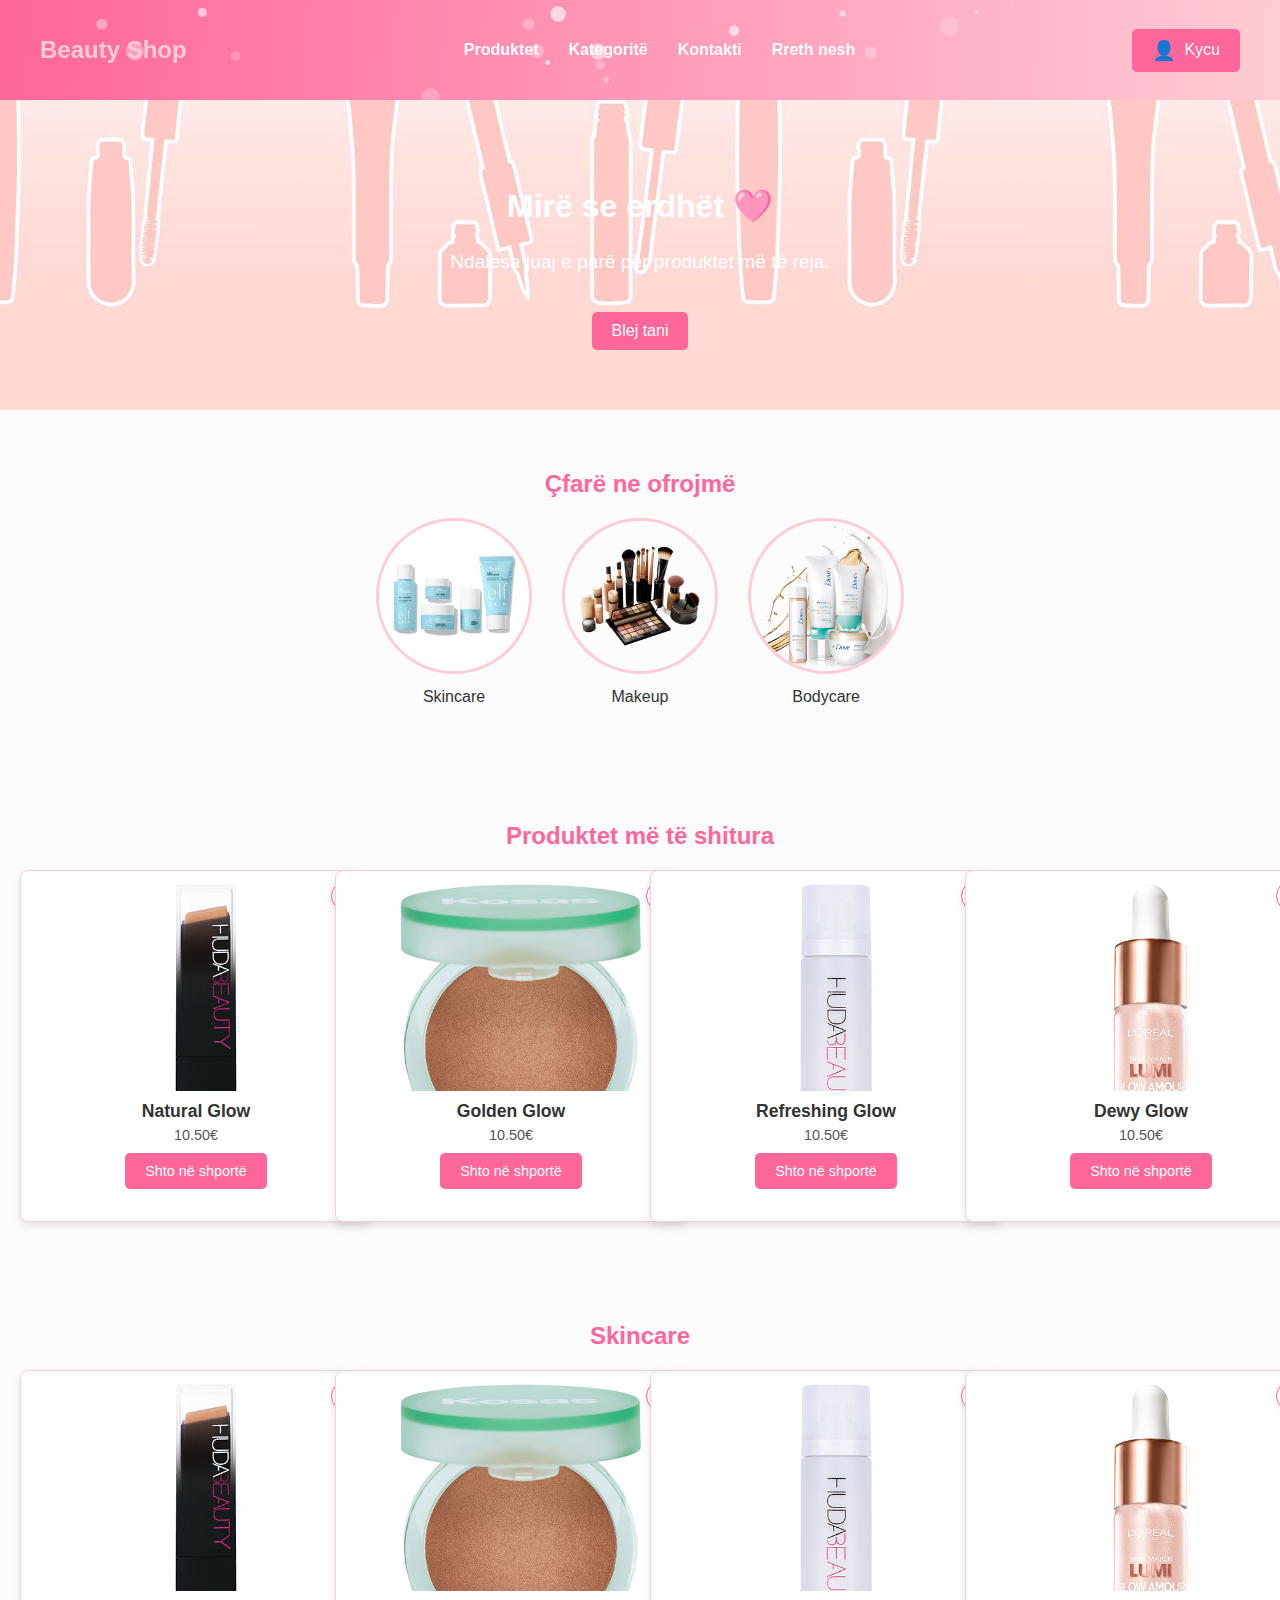
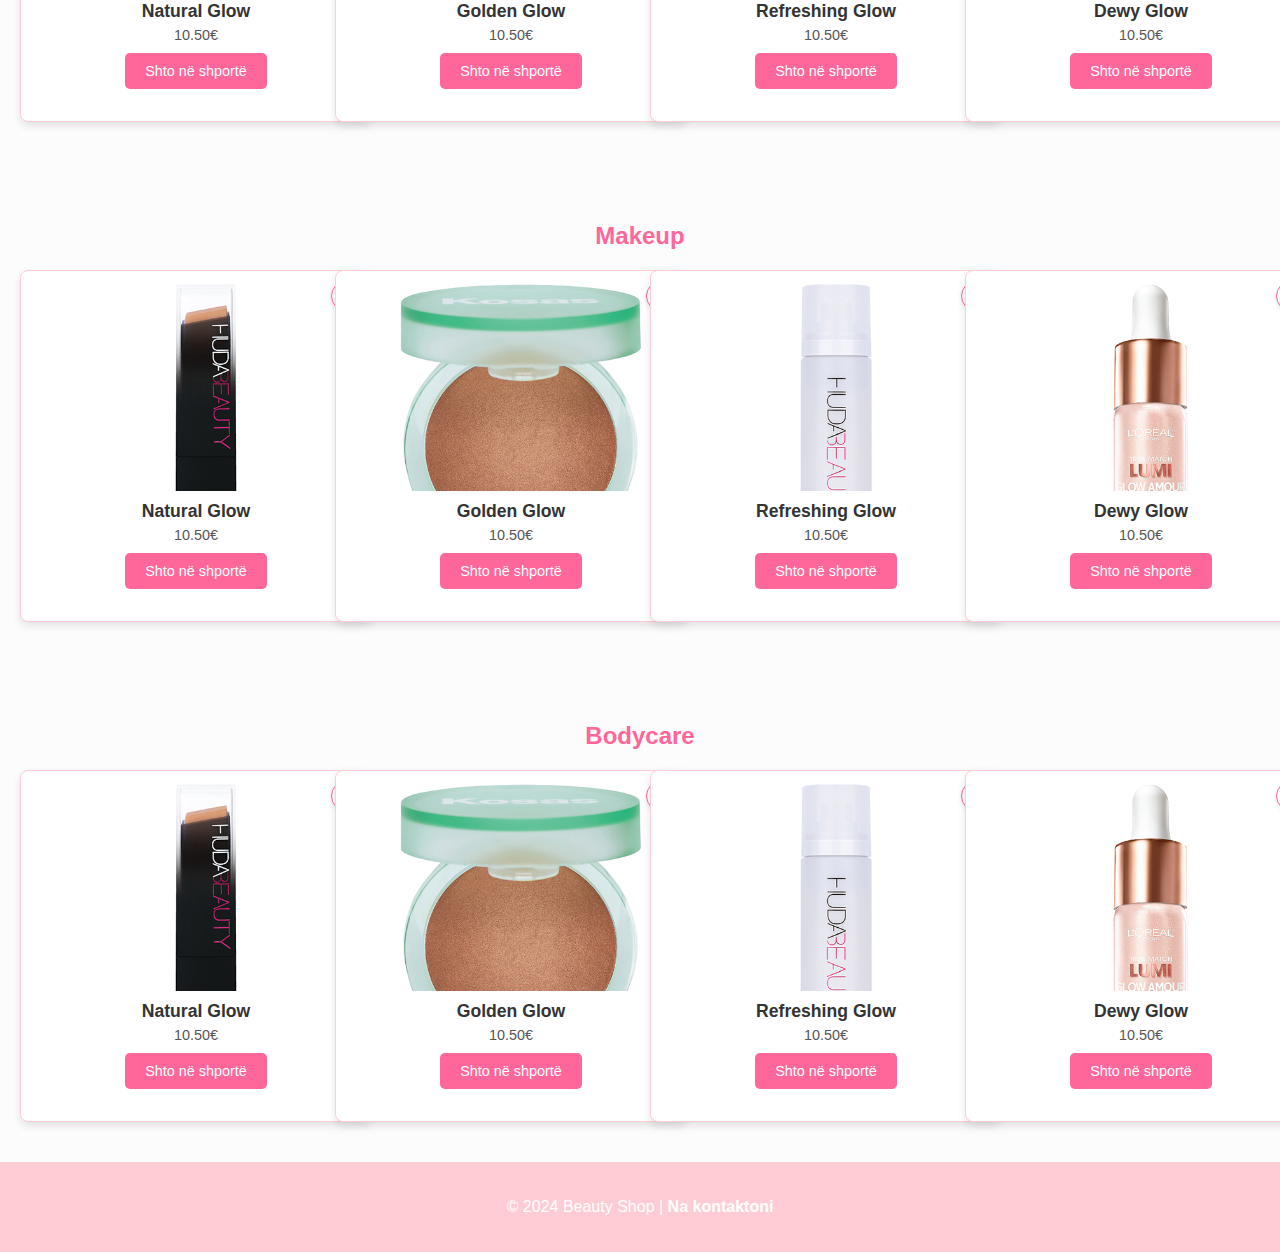
==== index.html @ 0f9cc761 "Faqja produktit edhe ndryshime tvogla ne home page" ====
<!DOCTYPE html>
<html lang="en">
  <head>
    <meta charset="UTF-8" />
    <meta name="viewport" content="width=device-width, initial-scale=1.0" />
    <title>Beauty Shop - Home</title>
    <style>
      /* General */
      body {
        margin: 0;
        font-family: Verdana, Geneva, Tahoma, sans-serif;
        color: #333;
        background-color: #fcfcfc;
      }
      /* Header */
      header {
        position: sticky;
        top: 0;
        width: 100%;
        z-index: 1000;
        height: 100px;
        display: flex;
        align-items: center;
        background-color: transparent;
      }

      .header-link {
        text-decoration: none;
        color: #ffccd5;
      }
      .header-link:active {
        color: #ffccd5;
        text-decoration: none;
      }
      .header-link:hover {
        text-decoration: none;
        cursor: pointer;
      }

      .header-link:visited {
        color: #ffccd5;
        text-decoration: none;
      }

      #headerCanvas {
        position: absolute;
        top: 0;
        left: 0;
        width: 100%;
        height: 100px;
        z-index: -1;
      }

      .nav-container {
        display: flex;
        justify-content: space-between;
        align-items: center;
        width: 100%;
        max-width: 1200px;
        margin: 0 auto;
        padding: 0 20px;
      }

      h1 {
        font-size: 1.5rem;
        margin: 0;
        color: #fff;
      }

      ul {
        display: flex;
        list-style: none;
        padding: 0;
        margin: 0;
      }

      ul li {
        margin: 0 15px;
      }

      ul li a {
        text-decoration: none;
        color: #fff;
        font-weight: bold;
        font-size: 1rem;
        transition: color 0.3s ease;
      }

      ul li a:hover {
        color: #ffccd5;
      }

      #signupBtn {
        display: flex;
        align-items: center;
        gap: 8px;
        padding: 10px 20px;
        font-size: 1rem;
        color: #fff;
        background-color: #ff6699;
        border: none;
        border-radius: 5px;
        cursor: pointer;
        transition: background-color 0.3s ease, transform 0.2s ease;
      }

      #signupBtn:hover {
        background-color: #e60073;
        transform: scale(1.05);
      }

      .signup-icon {
        font-size: 1.2rem;
      }

      /* Hero */
      /*TODO: Me ndrru foton ose background per tekst???*/
      .hero {
        text-align: center;
        background-image: url("/img/hero.webp");
        background-size: contain;
        background-position: center;
        color: #fff;
        padding: 60px 10px;
      }

      .hero h2 {
        font-size: 2rem;
      }

      .hero p {
        font-size: 1.2rem;
      }

      .hero button {
        margin-top: 20px;
        padding: 10px 20px;
        font-size: 1rem;
        color: #fff;
        background-color: #ff6699;
        border: none;
        border-radius: 5px;
        cursor: pointer;
      }

      .hero button:hover {
        background-color: #e60073;
      }

      /* Categories */
      .categories {
        padding: 40px 20px;
        text-align: center;
      }

      .categories h2 {
        color: #ff6699;
        margin-bottom: 20px;
      }

      .categories ul {
        display: flex;
        justify-content: center;
        list-style: none;
        padding: 0;
      }

      .categories ul li {
        margin: 0 15px;
      }

      .categories ul li img {
        width: 150px;
        height: 150px;
        border-radius: 50%;
        border: 3px solid #ffccd5;
      }

      .categories ul li p {
        margin-top: 10px;
        color: #333;
      }

      .products {
        padding: 40px 20px;
        text-align: center;
      }

      .products h2 {
        color: #ff6699;
        margin-bottom: 20px;
      }

      .product-grid {
        display: grid;
        grid-template-columns: repeat(auto-fit, minmax(250px, 1fr));
        gap: 20px;
        padding: 0;
        margin: 0;
      }

      .product-card {
        background: #fff;
        border: 1px solid #ffccd5;
        border-radius: 8px;
        width: 350px;
        height: 350px;
        overflow: hidden;
        box-shadow: 0 4px 8px rgba(0, 0, 0, 0.1);
        text-align: center;
        cursor: pointer;
        transition: transform 0.3s ease, box-shadow 0.3s ease;
        position: relative;
        margin: auto;
      }

      .image-container {
        position: relative;
        width: auto;
        max-height: min-content;
        padding: 10px;
        max-height: 200px;
        min-width: 100%;
        height: auto;
        overflow: hidden;
      }

      .image-container img {
        width: 100%;
        height: 100%;
        object-fit: cover;
        transition: transform 0.3s ease;
      }

      .image-container:hover img {
        transform: scale(1.1);
      }

      .wishlist-btn {
        position: absolute;
        top: 10px;
        right: 30px;
        background: #fff;
        border: 1px solid #ff6699;
        border-radius: 50%;
        width: 30px;
        height: 30px;
        font-size: 1.2rem;
        color: #ff6699;
        display: flex;
        align-items: center;
        justify-content: center;
        cursor: pointer;
        box-shadow: 0 2px 4px rgba(0, 0, 0, 0.1);
        transition: background 0.3s ease, color 0.3s ease;
      }

      .wishlist-btn:hover {
        background: #ff6699;
        color: #fff;
      }

      .product-card h3 {
        font-size: 1.1rem;
        color: #333;
        margin: 10px 0 5px;
        overflow: hidden;
        text-overflow: ellipsis;
        white-space: nowrap;
      }

      .product-card p {
        font-size: 0.9rem;
        color: #555;
        margin: 0 0 10px;
      }

      .add-to-cart-btn {
        padding: 10px 20px;
        font-size: 0.9rem;
        color: #fff;
        background-color: #ff6699;
        border: none;
        border-radius: 5px;
        cursor: pointer;
        transition: background 0.3s ease;
      }

      .add-to-cart-btn:hover {
        background-color: #e60073;
      }

      footer {
        background-color: #ffccd5;
        padding: 20px;
        text-align: center;
        color: #fff;
      }

      footer a {
        color: #fff;
        text-decoration: none;
        font-weight: bold;
      }

      footer a:hover {
        text-decoration: underline;
      }
    </style>
  </head>

  <body>
    <!-- Header -->
    <header>
      <canvas id="headerCanvas"></canvas>
      <nav class="nav-container">
        <h1><a class="header-link" href="/">Beauty Shop</a></h1>
        <ul>
          <li><a href="#products">Produktet</a></li>
          <li><a href="#categories">Kategoritë</a></li>
          <li><a href="#contact">Kontakti</a></li>
          <li><a href="#about">Rreth nesh</a></li>
        </ul>
        <button id="signupBtn">
          <span class="signup-icon">&#128100;</span> Kycu
        </button>
      </nav>
    </header>

    <!-- Hero -->
    <section class="hero">
      <h2>Mirë se erdhët 🩷</h2>
      <p>Ndalesa juaj e parë për produktet më të reja.</p>
      <button>Blej tani</button>
      <!--TODO: Me scroll te produktet me te shitura?-->
    </section>

    <!-- Categories -->
    <section class="categories" id="categories">
      <h2>Çfarë ne ofrojmë</h2>
      <ul>
        <li>
          <img
            src="/img/skincare.jpeg"
            alt="Skincare"
            onclick="scrollToSection('skincare')"
          />
          <p>Skincare</p>
        </li>
        <li>
          <img
            src="/img/makeup.webp"
            alt="Makeup"
            onclick="scrollToSection('makeup')"
          />
          <p>Makeup</p>
        </li>
        <li>
          <img
            src="/img/bodycare.avif"
            alt="Body Care"
            onclick="scrollToSection('bodycare')"
          />
          <p>Bodycare</p>
        </li>
      </ul>
    </section>

    <!-- Products -->
    <section class="products" id="products">
      <h2>Produktet më të shitura</h2>
      <div class="product-grid">
        <div class="product-card" onclick="goToProductPage('Natural Glow')">
          <div class="image-container">
            <img src="/img/1-Natural-Glow.jpg" alt="natural-glow" />
            <button class="wishlist-btn" title="Shto në listën e dëshirave">
              &#9825;
            </button>
          </div>
          <h3>Natural Glow</h3>
          <p>10.50€</p>
          <button class="add-to-cart-btn">Shto në shportë</button>
        </div>

        <div class="product-card" onclick="goToProductPage('Golden glow')">
          <div class="image-container">
            <img src="/img/10-Golden-Glow.jpg" alt="golden-glow" />
            <button class="wishlist-btn" title="Shto në listën e dëshirave">
              &#9825;
            </button>
          </div>
          <h3>Golden Glow</h3>
          <p>10.50€</p>
          <button class="add-to-cart-btn">Shto në shportë</button>
        </div>

        <div class="product-card" onclick="goToProductPage('Refreshing Glow')">
          <div class="image-container">
            <img src="/img/3-Refreshing-Glow.jpg" alt="3-Refreshing-Glow" />
            <button class="wishlist-btn" title="Shto në listën e dëshirave">
              &#9825;
            </button>
          </div>
          <h3>Refreshing Glow</h3>
          <p>10.50€</p>
          <button class="add-to-cart-btn">Shto në shportë</button>
        </div>

        <div class="product-card" onclick="goToProductPage('Dewy Glow')">
          <div class="image-container">
            <img src="/img/4-Dewy-Glow.jpg" alt="4-Dewy-Glow" />
            <button class="wishlist-btn" title="Shto në listën e dëshirave">
              &#9825;
            </button>
          </div>
          <h3>Dewy Glow</h3>
          <p>10.50€</p>
          <button class="add-to-cart-btn">Shto në shportë</button>
        </div>
      </div>
    </section>

    <section class="products" id="skincare">
      <h2>Skincare</h2>
      <div class="product-grid">
        <div class="product-card" onclick="goToProductPage('Natural Glow')">
          <div class="image-container">
            <img src="/img/1-Natural-Glow.jpg" alt="natural-glow" />
            <button class="wishlist-btn" title="Shto në listën e dëshirave">
              &#9825;
            </button>
          </div>
          <h3>Natural Glow</h3>
          <p>10.50€</p>
          <button class="add-to-cart-btn">Shto në shportë</button>
        </div>

        <div class="product-card" onclick="goToProductPage('Golden glow')">
          <div class="image-container">
            <img src="/img/10-Golden-Glow.jpg" alt="golden-glow" />
            <button class="wishlist-btn" title="Shto në listën e dëshirave">
              &#9825;
            </button>
          </div>
          <h3>Golden Glow</h3>
          <p>10.50€</p>
          <button class="add-to-cart-btn">Shto në shportë</button>
        </div>

        <div class="product-card" onclick="goToProductPage('Refreshing Glow')">
          <div class="image-container">
            <img src="/img/3-Refreshing-Glow.jpg" alt="3-Refreshing-Glow" />
            <button class="wishlist-btn" title="Shto në listën e dëshirave">
              &#9825;
            </button>
          </div>
          <h3>Refreshing Glow</h3>
          <p>10.50€</p>
          <button class="add-to-cart-btn">Shto në shportë</button>
        </div>

        <div class="product-card" onclick="goToProductPage('Dewy Glow')">
          <div class="image-container">
            <img src="/img/4-Dewy-Glow.jpg" alt="4-Dewy-Glow" />
            <button class="wishlist-btn" title="Shto në listën e dëshirave">
              &#9825;
            </button>
          </div>
          <h3>Dewy Glow</h3>
          <p>10.50€</p>
          <button class="add-to-cart-btn">Shto në shportë</button>
        </div>
      </div>
    </section>

    <!-- Makeup Section -->
    <section class="products" id="makeup">
      <h2>Makeup</h2>
      <div class="product-grid">
        <div class="product-card" onclick="goToProductPage('Natural Glow')">
          <div class="image-container">
            <img src="/img/1-Natural-Glow.jpg" alt="natural-glow" />
            <button class="wishlist-btn" title="Shto në listën e dëshirave">
              &#9825;
            </button>
          </div>
          <h3>Natural Glow</h3>
          <p>10.50€</p>
          <button class="add-to-cart-btn">Shto në shportë</button>
        </div>

        <div class="product-card" onclick="goToProductPage('Golden glow')">
          <div class="image-container">
            <img src="/img/10-Golden-Glow.jpg" alt="golden-glow" />
            <button class="wishlist-btn" title="Shto në listën e dëshirave">
              &#9825;
            </button>
          </div>
          <h3>Golden Glow</h3>
          <p>10.50€</p>
          <button class="add-to-cart-btn">Shto në shportë</button>
        </div>

        <div class="product-card" onclick="goToProductPage('Refreshing Glow')">
          <div class="image-container">
            <img src="/img/3-Refreshing-Glow.jpg" alt="3-Refreshing-Glow" />
            <button class="wishlist-btn" title="Shto në listën e dëshirave">
              &#9825;
            </button>
          </div>
          <h3>Refreshing Glow</h3>
          <p>10.50€</p>
          <button class="add-to-cart-btn">Shto në shportë</button>
        </div>

        <div class="product-card" onclick="goToProductPage('Dewy Glow')">
          <div class="image-container">
            <img src="/img/4-Dewy-Glow.jpg" alt="4-Dewy-Glow" />
            <button class="wishlist-btn" title="Shto në listën e dëshirave">
              &#9825;
            </button>
          </div>
          <h3>Dewy Glow</h3>
          <p>10.50€</p>
          <button class="add-to-cart-btn">Shto në shportë</button>
        </div>
      </div>
    </section>

    <!-- Bodycare Section -->
    <section class="products" id="bodycare">
      <h2>Bodycare</h2>
      <div class="product-grid">
        <div class="product-card" onclick="goToProductPage('Natural Glow')">
          <div class="image-container">
            <img src="/img/1-Natural-Glow.jpg" alt="natural-glow" />
            <button class="wishlist-btn" title="Shto në listën e dëshirave">
              &#9825;
            </button>
          </div>
          <h3>Natural Glow</h3>
          <p>10.50€</p>
          <button class="add-to-cart-btn">Shto në shportë</button>
        </div>

        <div class="product-card" onclick="goToProductPage('Golden glow')">
          <div class="image-container">
            <img src="/img/10-Golden-Glow.jpg" alt="golden-glow" />
            <button class="wishlist-btn" title="Shto në listën e dëshirave">
              &#9825;
            </button>
          </div>
          <h3>Golden Glow</h3>
          <p>10.50€</p>
          <button class="add-to-cart-btn">Shto në shportë</button>
        </div>

        <div class="product-card" onclick="goToProductPage('Refreshing Glow')">
          <div class="image-container">
            <img src="/img/3-Refreshing-Glow.jpg" alt="3-Refreshing-Glow" />
            <button class="wishlist-btn" title="Shto në listën e dëshirave">
              &#9825;
            </button>
          </div>
          <h3>Refreshing Glow</h3>
          <p>10.50€</p>
          <button class="add-to-cart-btn">Shto në shportë</button>
        </div>

        <div class="product-card" onclick="goToProductPage('Dewy Glow')">
          <div class="image-container">
            <img src="/img/4-Dewy-Glow.jpg" alt="4-Dewy-Glow" />
            <button class="wishlist-btn" title="Shto në listën e dëshirave">
              &#9825;
            </button>
          </div>
          <h3>Dewy Glow</h3>
          <p>10.50€</p>
          <button class="add-to-cart-btn">Shto në shportë</button>
        </div>
      </div>
    </section>

    <!-- Footer -->
    <footer>
      <p>
        &copy; 2024 Beauty Shop | <a href="/contact-us.html">Na kontaktoni</a>
      </p>
    </footer>
  </body>

  <script>
    function scrollToSection(sectionId) {
      const section = document.getElementById(sectionId);
      const headerOffset = document.querySelector("header").offsetHeight;
      const elementPosition = section.getBoundingClientRect().top;
      const offsetPosition = elementPosition + window.scrollY - headerOffset;

      window.scrollTo({
        top: offsetPosition,
        behavior: "smooth",
      });
    }

    function goToProductPage(product) {
      window.location.href = `/product-page.html?product=${product}`;
    }

    //canvas elementi per header
    const canvas = document.getElementById("headerCanvas");
    const ctx = canvas.getContext("2d");

    function resizeCanvas() {
      canvas.width = window.innerWidth;
      canvas.height = 100;
      drawCanvas();
    }

    function drawCanvas() {
      const gradient = ctx.createLinearGradient(
        0,
        0,
        canvas.width,
        canvas.height
      );
      gradient.addColorStop(0, "#ff6699");
      gradient.addColorStop(1, "#ffccd5");

      ctx.fillStyle = gradient;
      ctx.fillRect(0, 0, canvas.width, canvas.height);

      for (let i = 0; i < 20; i++) {
        ctx.beginPath();
        ctx.arc(
          Math.random() * canvas.width,
          Math.random() * canvas.height,
          Math.random() * 10,
          0,
          Math.PI * 2
        );
        ctx.fillStyle = `rgba(255, 255, 255, ${Math.random() * 0.5 + 0.2})`;
        ctx.fill();
      }
    }

    window.addEventListener("resize", resizeCanvas);
    resizeCanvas();
  </script>
</html>
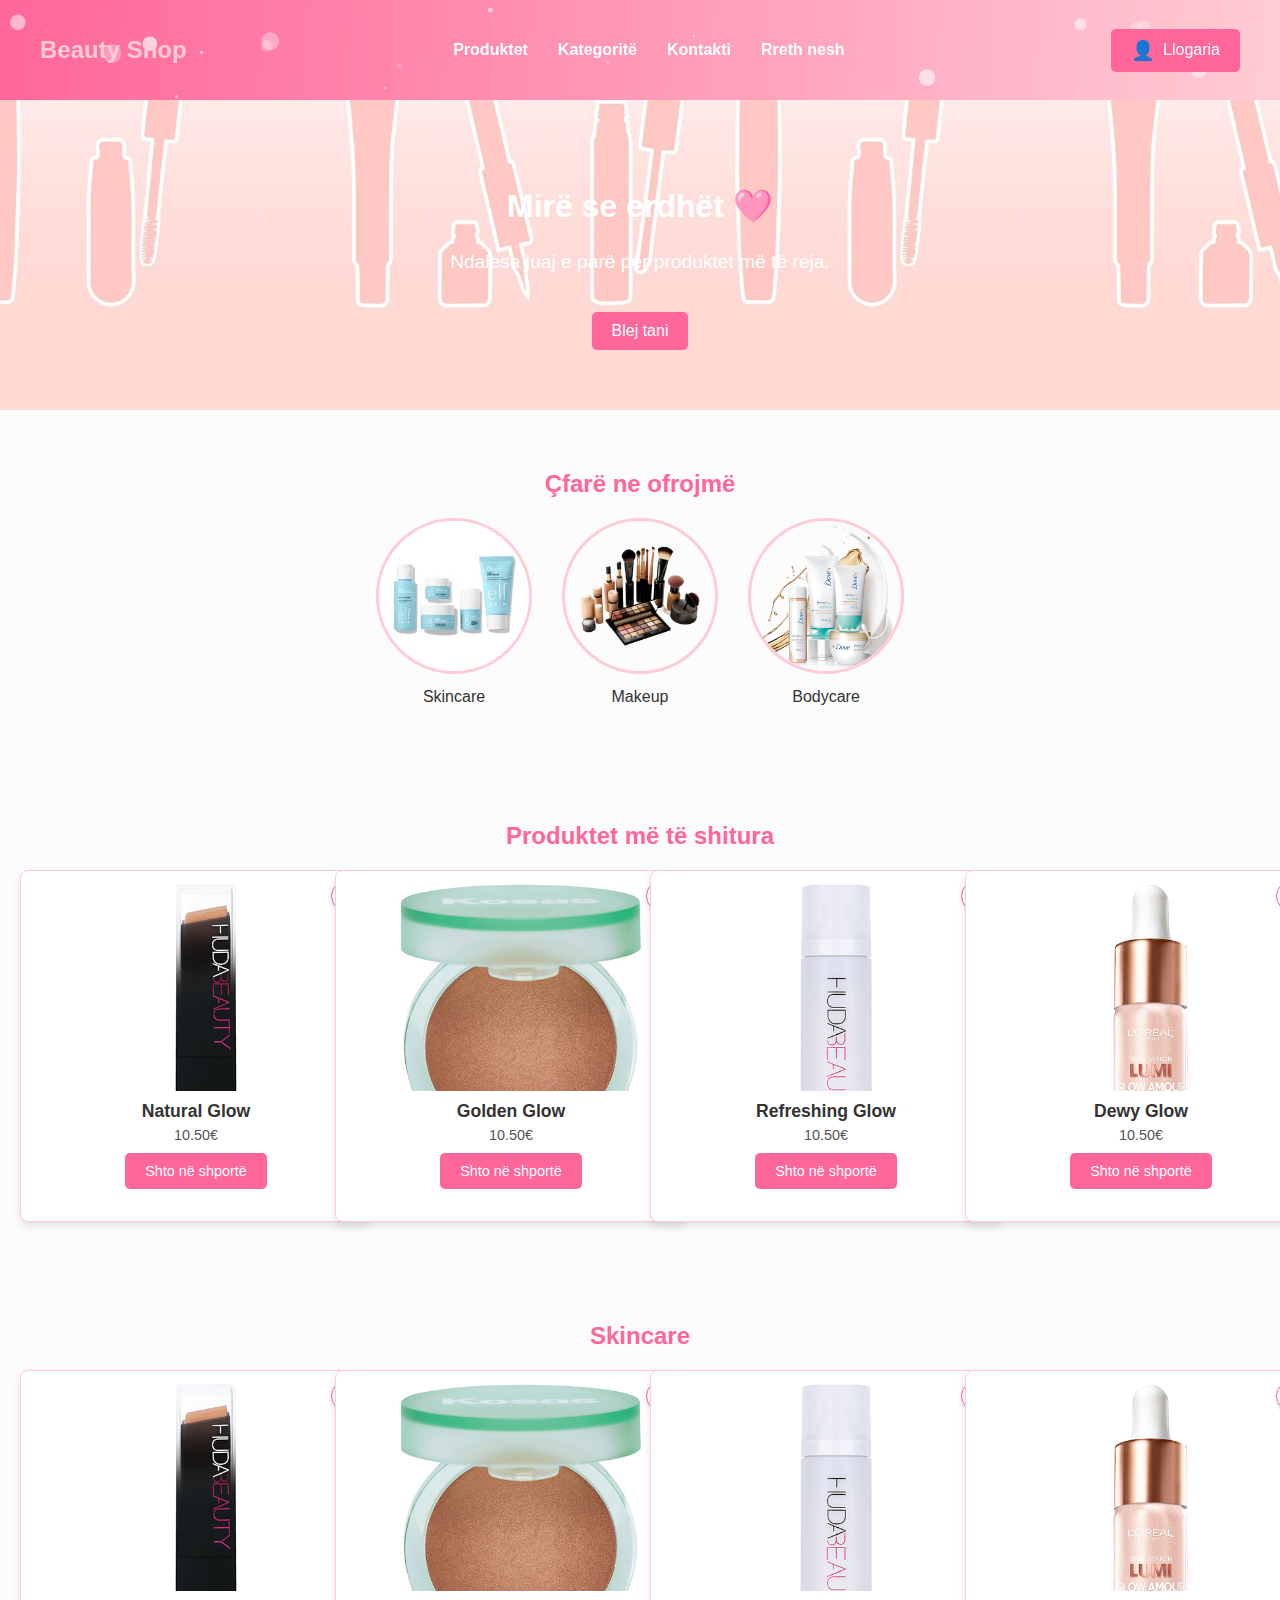
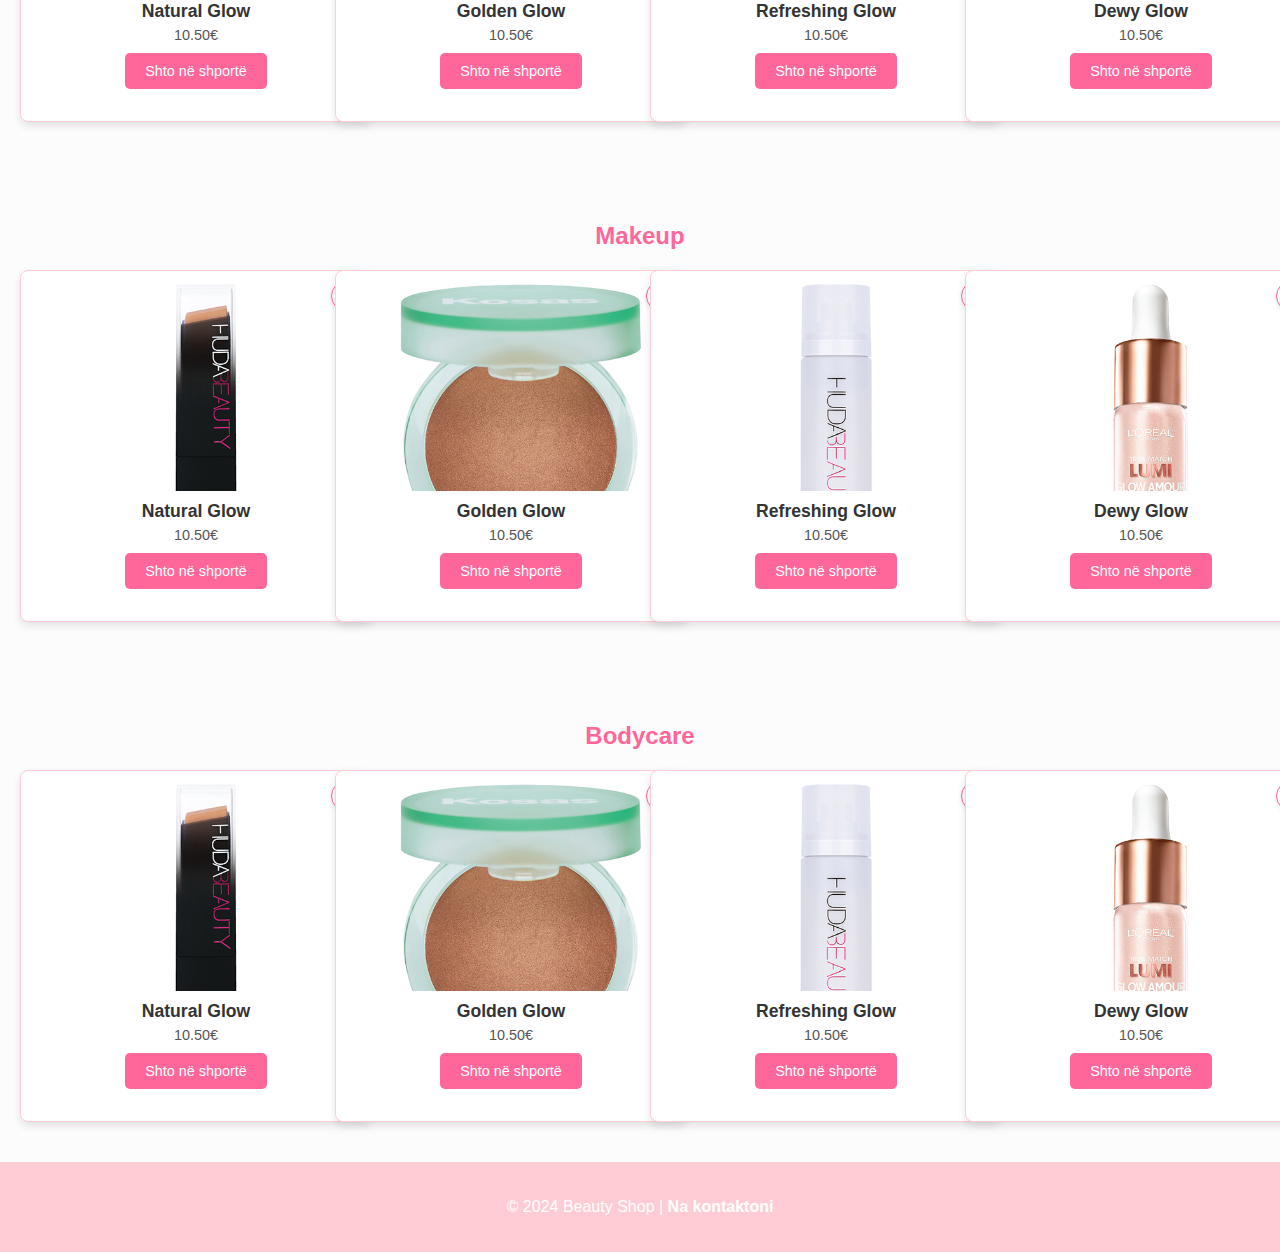
==== commit e25f05b6: "Regjistrohu edhe Kycu- forma" ====
--- a/index.html
+++ b/index.html
@@ -321,9 +321,9 @@
           <li><a href="#contact">Kontakti</a></li>
           <li><a href="#about">Rreth nesh</a></li>
         </ul>
-        <button id="signupBtn">
-          <span class="signup-icon">&#128100;</span> Kycu
-        </button>
+        <a class="header-link" href="/sign-up.html"><button id="signupBtn">
+          <span class="signup-icon">&#128100;</span> Llogaria
+        </button></a>
       </nav>
     </header>
 
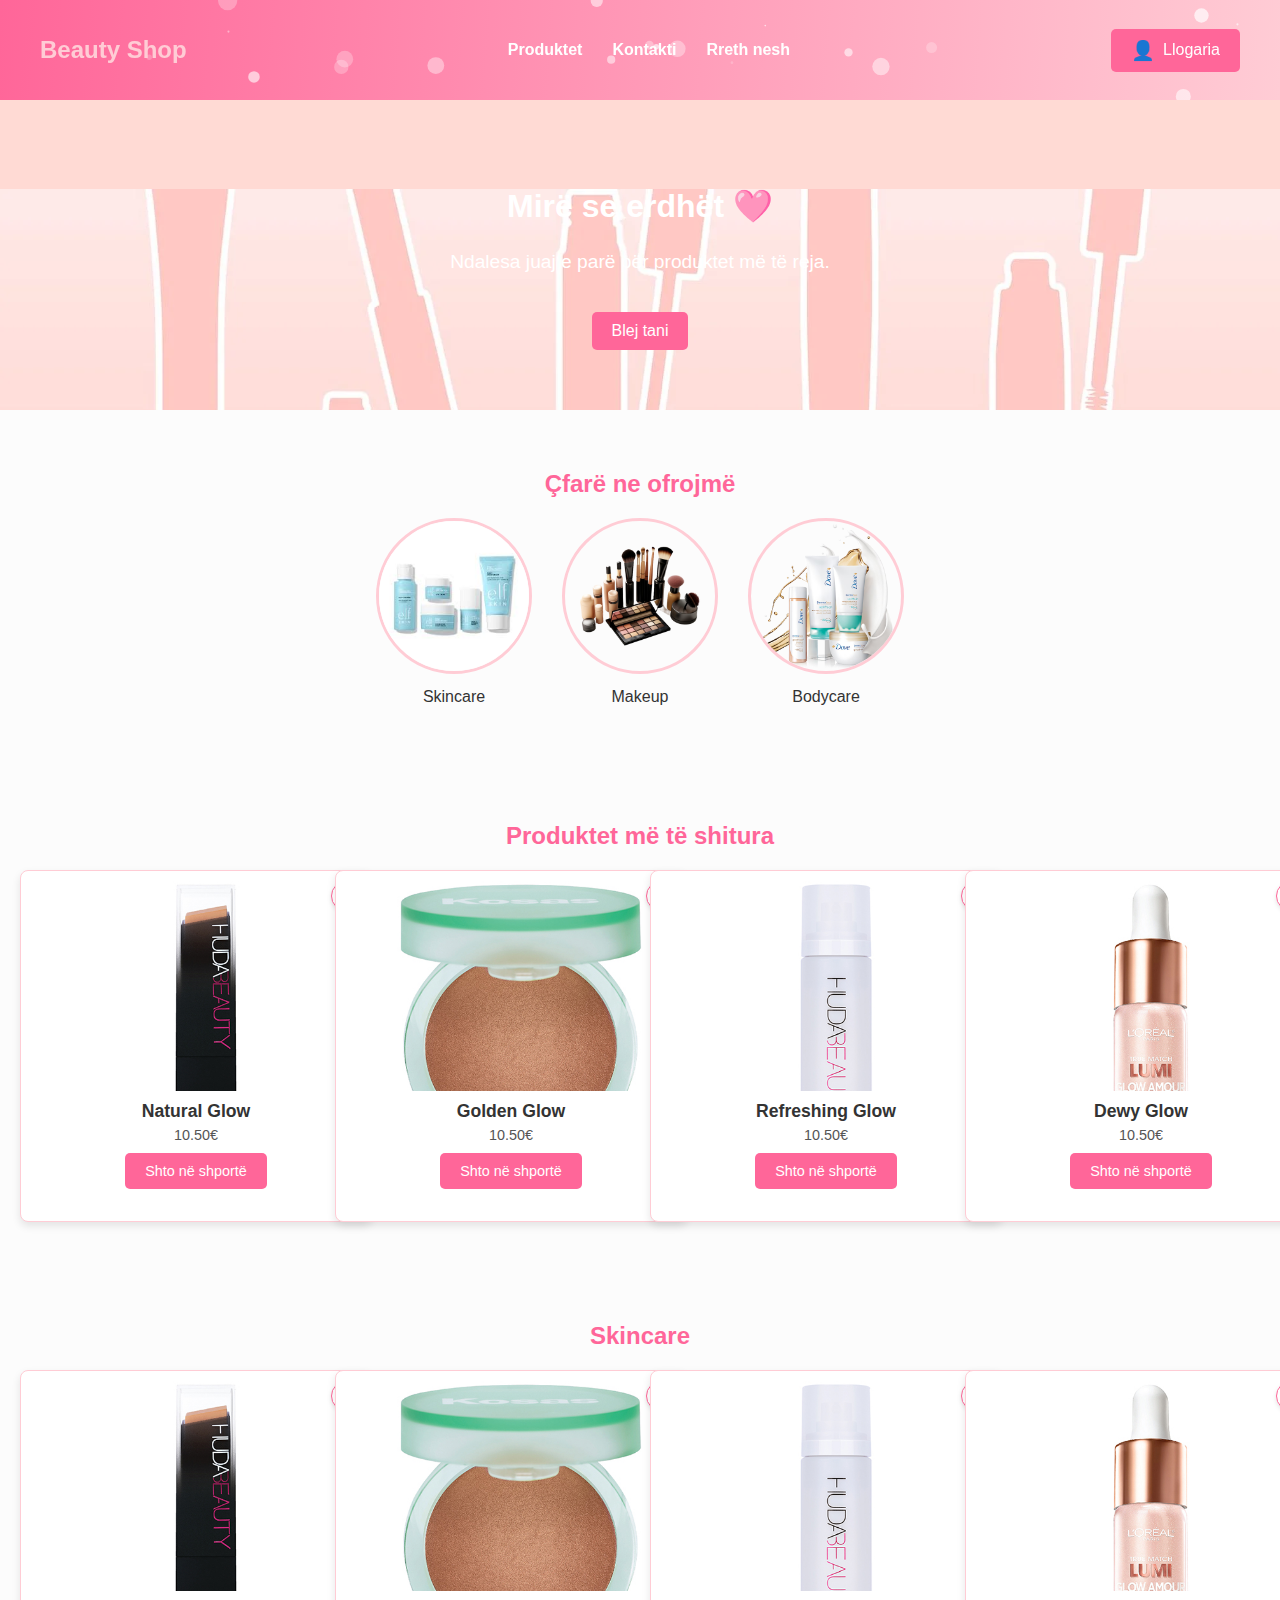
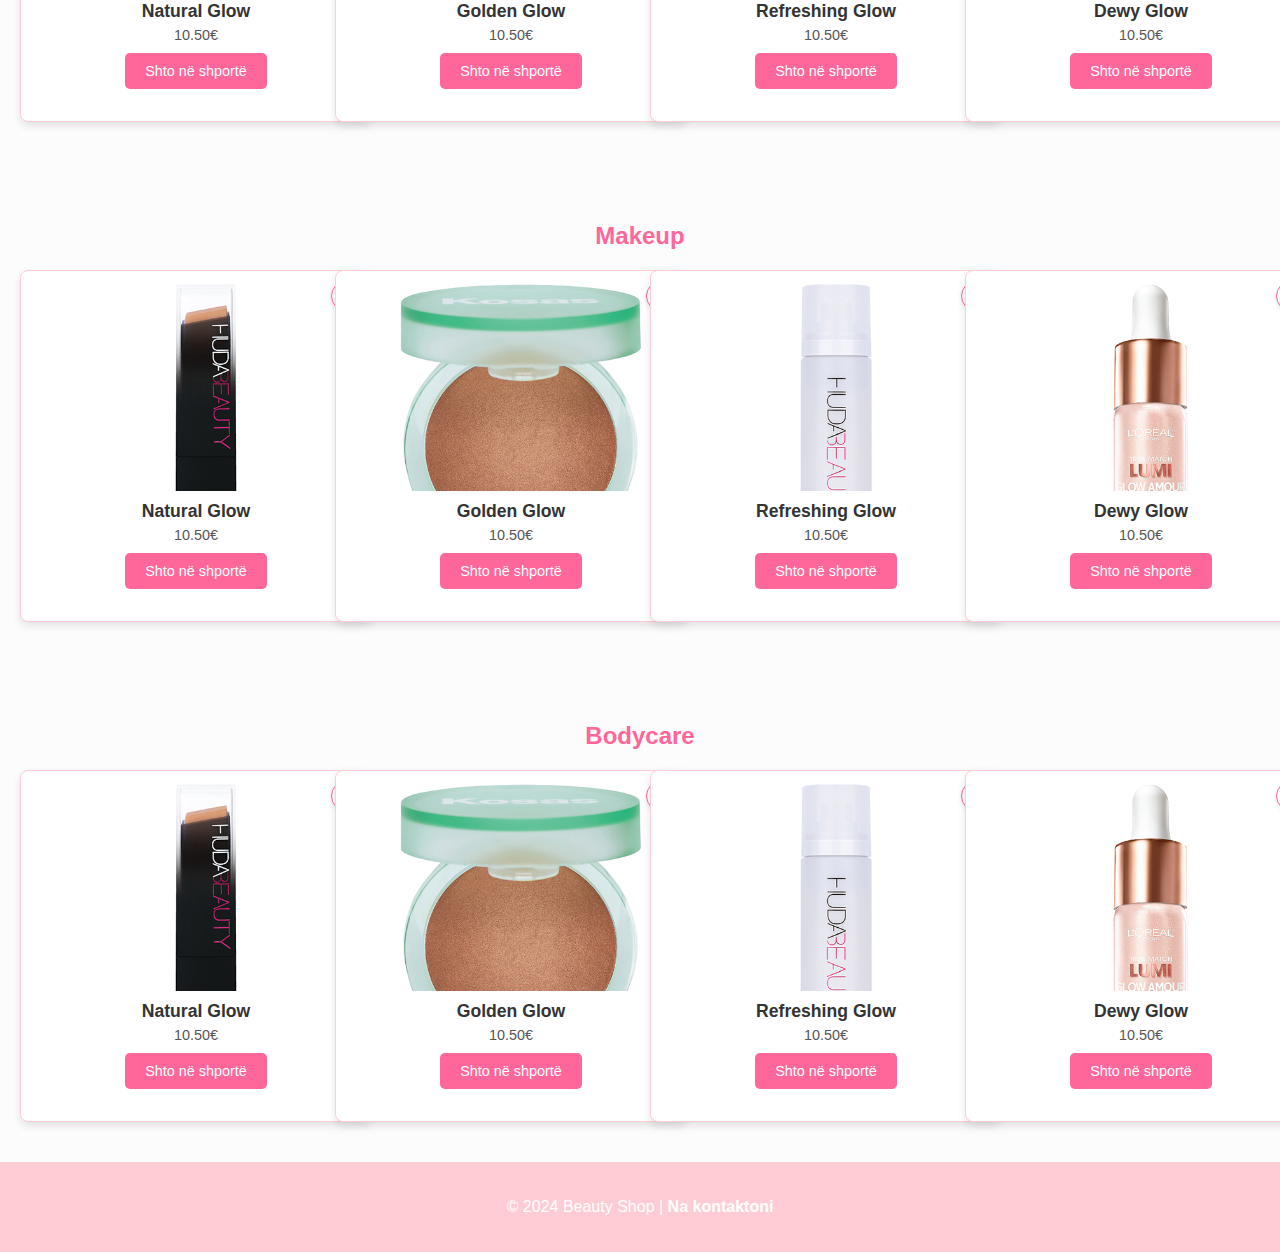
==== commit 6e499583: "linkat per kontaktoni edhe rreth nesh ne nav" ====
--- a/index.html
+++ b/index.html
@@ -114,12 +114,12 @@
       }
 
       /* Hero */
-      /*TODO: Me ndrru foton ose background per tekst???*/
       .hero {
         text-align: center;
         background-image: url("/img/hero.webp");
         background-size: contain;
         background-position: center;
+        background-attachment: fixed;
         color: #fff;
         padding: 60px 10px;
       }
@@ -317,9 +317,8 @@
         <h1><a class="header-link" href="/">Beauty Shop</a></h1>
         <ul>
           <li><a href="#products">Produktet</a></li>
-          <li><a href="#categories">Kategoritë</a></li>
-          <li><a href="#contact">Kontakti</a></li>
-          <li><a href="#about">Rreth nesh</a></li>
+          <li><a href="/contact-us.html">Kontakti</a></li>
+          <li><a href="/about-us.html">Rreth nesh</a></li>
         </ul>
         <a class="header-link" href="/sign-up.html"><button id="signupBtn">
           <span class="signup-icon">&#128100;</span> Llogaria
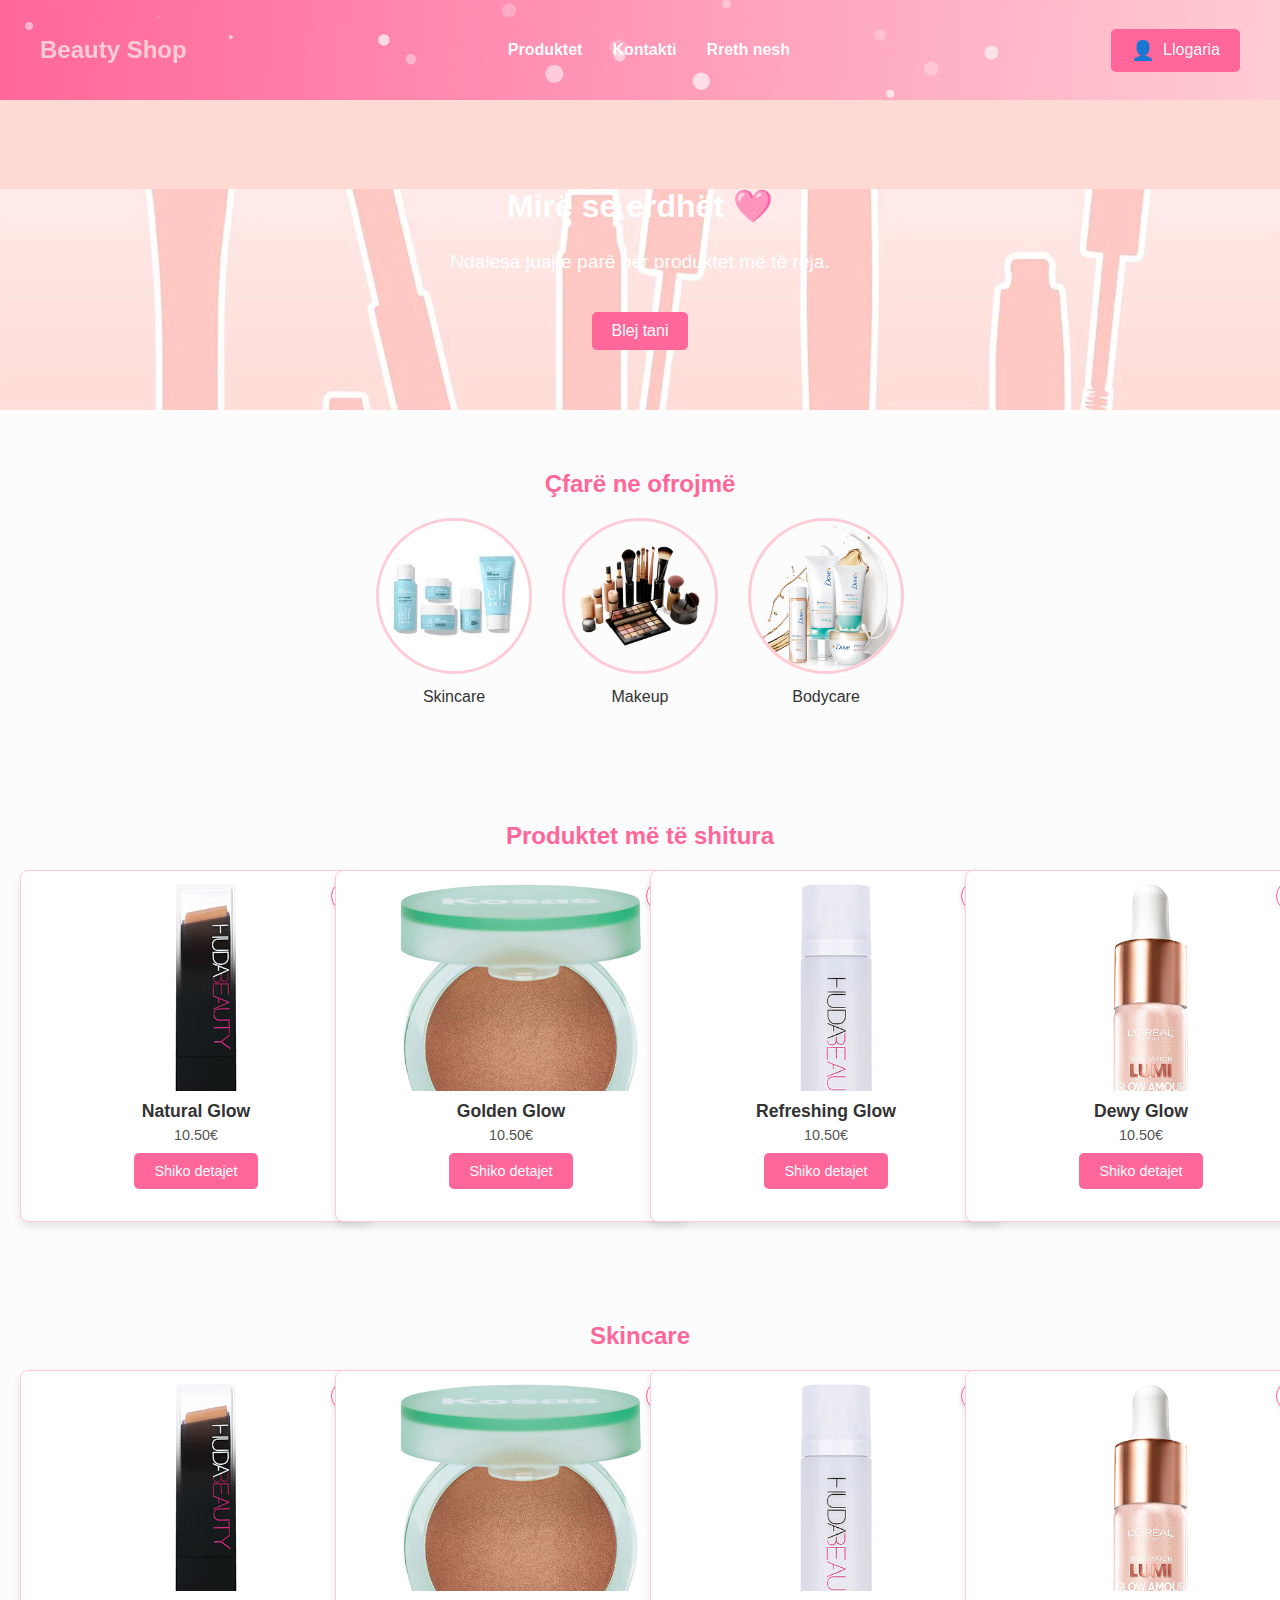
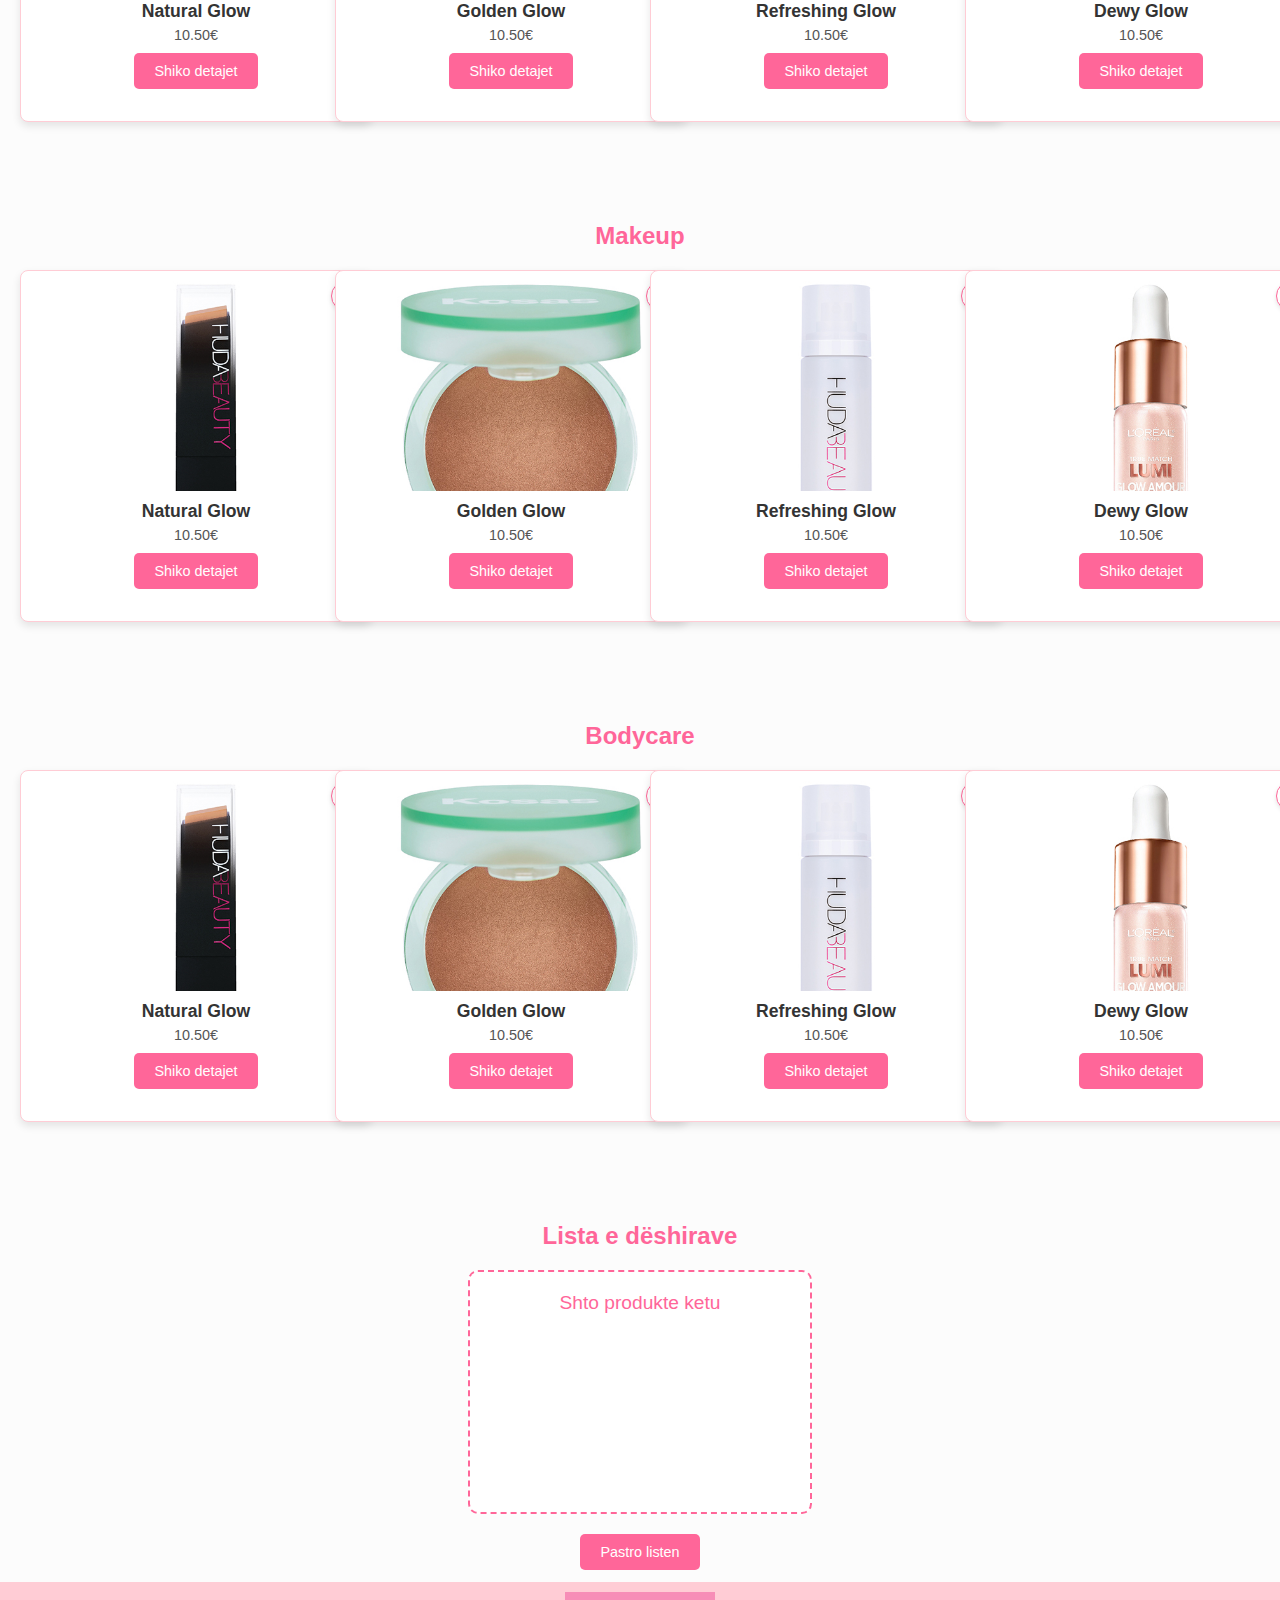
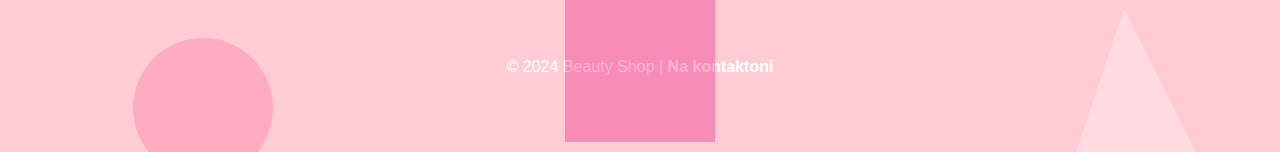
==== commit d9ef8ed9: "index" ====
--- a/index.html
+++ b/index.html
@@ -275,7 +275,7 @@
         margin: 0 0 10px;
       }
 
-      .add-to-cart-btn {
+      .check-details-btn {
         padding: 10px 20px;
         font-size: 0.9rem;
         color: #fff;
@@ -286,25 +286,120 @@
         transition: background 0.3s ease;
       }
 
-      .add-to-cart-btn:hover {
+      .check-details-btn:hover {
         background-color: #e60073;
       }
 
       footer {
+        position: relative;
         background-color: #ffccd5;
-        padding: 20px;
+        padding: 60px 20px;
         text-align: center;
         color: #fff;
+        overflow: hidden;
       }
 
       footer a {
         color: #fff;
         text-decoration: none;
         font-weight: bold;
+        z-index: 10;
       }
 
       footer a:hover {
         text-decoration: underline;
+      }
+
+      .footer-svg-container {
+        position: absolute;
+        top: 0;
+        left: 0;
+        width: 100%;
+        height: 100%;
+        overflow: hidden;
+      }
+
+      .footer-svg-container svg {
+        position: absolute;
+        opacity: 0.3;
+        animation: float 8s ease-in-out infinite;
+      }
+
+      .footer-svg-container svg:nth-child(1) {
+        left: 10%;
+        top: 20%;
+        animation-delay: 0s;
+      }
+
+      .footer-svg-container svg:nth-child(2) {
+        left: 50%;
+        top: 50%;
+        animation-delay: 2s;
+      }
+
+      .footer-svg-container svg:nth-child(3) {
+        left: 80%;
+        top: 10%;
+        animation-delay: 4s;
+      }
+
+      @keyframes float {
+        0% {
+          transform: translateY(0);
+        }
+        50% {
+          transform: translateY(-20px);
+        }
+        100% {
+          transform: translateY(0);
+        }
+      }
+
+      #wishlist {
+        border: 2px dashed #ff6699;
+        border-radius: 10px;
+        padding: 20px;
+        width: 300px;
+        height: 200px;
+        margin: 20px auto;
+        text-align: center;
+        font-size: 1.2rem;
+        color: #ff6699;
+        background-color: #fff;
+        transition: background-color 0.3s ease, color 0.3s ease;
+      }
+
+      #wishlist.dragover .wishlist-preview {
+        border: 2px dashed #e60073;
+        background-color: #ffe6eb;
+        padding: 10px;
+        border-radius: 8px;
+        margin-top: 10px;
+        display: flex;
+        align-items: center;
+        gap: 10px;
+        font-size: 0.9rem;
+        color: #e60073;
+      }
+      .wishlist-preview img {
+        width: 40px;
+        height: 40px;
+        border-radius: 5px;
+        object-fit: cover;
+      }
+      .clear-wishlist-btn {
+        padding: 10px 20px;
+        font-size: 0.9rem;
+        color: #fff;
+        background-color: #ff6699;
+        border: none;
+        border-radius: 5px;
+        cursor: pointer;
+        transition: background 0.3s ease;
+      }
+
+      .clear-wishlist-btn:hover {
+        background-color: #e60073;
       }
     </style>
   </head>
@@ -320,9 +415,11 @@
           <li><a href="/contact-us.html">Kontakti</a></li>
           <li><a href="/about-us.html">Rreth nesh</a></li>
         </ul>
-        <a class="header-link" href="/sign-up.html"><button id="signupBtn">
-          <span class="signup-icon">&#128100;</span> Llogaria
-        </button></a>
+        <a class="header-link" href="/sign-up.html"
+          ><button id="signupBtn">
+            <span class="signup-icon">&#128100;</span> Llogaria
+          </button></a
+        >
       </nav>
     </header>
 
@@ -369,7 +466,12 @@
     <section class="products" id="products">
       <h2>Produktet më të shitura</h2>
       <div class="product-grid">
-        <div class="product-card" onclick="goToProductPage('Natural Glow')">
+        <div
+          class="product-card"
+          onclick="goToProductPage('Natural Glow')"
+          data-product="Natural Glow"
+          draggable="true"
+        >
           <div class="image-container">
             <img src="/img/1-Natural-Glow.jpg" alt="natural-glow" />
             <button class="wishlist-btn" title="Shto në listën e dëshirave">
@@ -378,10 +480,15 @@
           </div>
           <h3>Natural Glow</h3>
           <p>10.50€</p>
-          <button class="add-to-cart-btn">Shto në shportë</button>
-        </div>
-
-        <div class="product-card" onclick="goToProductPage('Golden glow')">
+          <button class="check-details-btn">Shiko detajet</button>
+        </div>
+
+        <div
+          class="product-card"
+          onclick="goToProductPage('Golden glow')"
+          data-product="Golden Glow"
+          draggable="true"
+        >
           <div class="image-container">
             <img src="/img/10-Golden-Glow.jpg" alt="golden-glow" />
             <button class="wishlist-btn" title="Shto në listën e dëshirave">
@@ -390,10 +497,15 @@
           </div>
           <h3>Golden Glow</h3>
           <p>10.50€</p>
-          <button class="add-to-cart-btn">Shto në shportë</button>
-        </div>
-
-        <div class="product-card" onclick="goToProductPage('Refreshing Glow')">
+          <button class="check-details-btn">Shiko detajet</button>
+        </div>
+
+        <div
+          class="product-card"
+          onclick="goToProductPage('Refreshing Glow')"
+          data-product="Refreshing Glow"
+          draggable="true"
+        >
           <div class="image-container">
             <img src="/img/3-Refreshing-Glow.jpg" alt="3-Refreshing-Glow" />
             <button class="wishlist-btn" title="Shto në listën e dëshirave">
@@ -402,10 +514,15 @@
           </div>
           <h3>Refreshing Glow</h3>
           <p>10.50€</p>
-          <button class="add-to-cart-btn">Shto në shportë</button>
-        </div>
-
-        <div class="product-card" onclick="goToProductPage('Dewy Glow')">
+          <button class="check-details-btn">Shiko detajet</button>
+        </div>
+
+        <div
+          class="product-card"
+          onclick="goToProductPage('Dewy Glow')"
+          data-product="Dewy Glow"
+          draggable="true"
+        >
           <div class="image-container">
             <img src="/img/4-Dewy-Glow.jpg" alt="4-Dewy-Glow" />
             <button class="wishlist-btn" title="Shto në listën e dëshirave">
@@ -414,7 +531,7 @@
           </div>
           <h3>Dewy Glow</h3>
           <p>10.50€</p>
-          <button class="add-to-cart-btn">Shto në shportë</button>
+          <button class="check-details-btn">Shiko detajet</button>
         </div>
       </div>
     </section>
@@ -422,7 +539,12 @@
     <section class="products" id="skincare">
       <h2>Skincare</h2>
       <div class="product-grid">
-        <div class="product-card" onclick="goToProductPage('Natural Glow')">
+        <div
+          class="product-card"
+          onclick="goToProductPage('Natural Glow')"
+          data-product="Natural Glow"
+          draggable="true"
+        >
           <div class="image-container">
             <img src="/img/1-Natural-Glow.jpg" alt="natural-glow" />
             <button class="wishlist-btn" title="Shto në listën e dëshirave">
@@ -431,10 +553,15 @@
           </div>
           <h3>Natural Glow</h3>
           <p>10.50€</p>
-          <button class="add-to-cart-btn">Shto në shportë</button>
-        </div>
-
-        <div class="product-card" onclick="goToProductPage('Golden glow')">
+          <button class="check-details-btn">Shiko detajet</button>
+        </div>
+
+        <div
+          class="product-card"
+          onclick="goToProductPage('Golden glow')"
+          data-product="Golden Glow"
+          draggable="true"
+        >
           <div class="image-container">
             <img src="/img/10-Golden-Glow.jpg" alt="golden-glow" />
             <button class="wishlist-btn" title="Shto në listën e dëshirave">
@@ -443,10 +570,15 @@
           </div>
           <h3>Golden Glow</h3>
           <p>10.50€</p>
-          <button class="add-to-cart-btn">Shto në shportë</button>
-        </div>
-
-        <div class="product-card" onclick="goToProductPage('Refreshing Glow')">
+          <button class="check-details-btn">Shiko detajet</button>
+        </div>
+
+        <div
+          class="product-card"
+          onclick="goToProductPage('Refreshing Glow')"
+          data-product="Refreshing Glow"
+          draggable="true"
+        >
           <div class="image-container">
             <img src="/img/3-Refreshing-Glow.jpg" alt="3-Refreshing-Glow" />
             <button class="wishlist-btn" title="Shto në listën e dëshirave">
@@ -455,10 +587,15 @@
           </div>
           <h3>Refreshing Glow</h3>
           <p>10.50€</p>
-          <button class="add-to-cart-btn">Shto në shportë</button>
-        </div>
-
-        <div class="product-card" onclick="goToProductPage('Dewy Glow')">
+          <button class="check-details-btn">Shiko detajet</button>
+        </div>
+
+        <div
+          class="product-card"
+          onclick="goToProductPage('Dewy Glow')"
+          data-product="Dewy Glow"
+          draggable="true"
+        >
           <div class="image-container">
             <img src="/img/4-Dewy-Glow.jpg" alt="4-Dewy-Glow" />
             <button class="wishlist-btn" title="Shto në listën e dëshirave">
@@ -467,7 +604,7 @@
           </div>
           <h3>Dewy Glow</h3>
           <p>10.50€</p>
-          <button class="add-to-cart-btn">Shto në shportë</button>
+          <button class="check-details-btn">Shiko detajet</button>
         </div>
       </div>
     </section>
@@ -476,7 +613,12 @@
     <section class="products" id="makeup">
       <h2>Makeup</h2>
       <div class="product-grid">
-        <div class="product-card" onclick="goToProductPage('Natural Glow')">
+        <div
+          class="product-card"
+          onclick="goToProductPage('Natural Glow')"
+          data-product="Natural Glow"
+          draggable="true"
+        >
           <div class="image-container">
             <img src="/img/1-Natural-Glow.jpg" alt="natural-glow" />
             <button class="wishlist-btn" title="Shto në listën e dëshirave">
@@ -485,10 +627,15 @@
           </div>
           <h3>Natural Glow</h3>
           <p>10.50€</p>
-          <button class="add-to-cart-btn">Shto në shportë</button>
-        </div>
-
-        <div class="product-card" onclick="goToProductPage('Golden glow')">
+          <button class="check-details-btn">Shiko detajet</button>
+        </div>
+
+        <div
+          class="product-card"
+          onclick="goToProductPage('Golden glow')"
+          data-product="Golden Glow"
+          draggable="true"
+        >
           <div class="image-container">
             <img src="/img/10-Golden-Glow.jpg" alt="golden-glow" />
             <button class="wishlist-btn" title="Shto në listën e dëshirave">
@@ -497,10 +644,15 @@
           </div>
           <h3>Golden Glow</h3>
           <p>10.50€</p>
-          <button class="add-to-cart-btn">Shto në shportë</button>
-        </div>
-
-        <div class="product-card" onclick="goToProductPage('Refreshing Glow')">
+          <button class="check-details-btn">Shiko detajet</button>
+        </div>
+
+        <div
+          class="product-card"
+          onclick="goToProductPage('Refreshing Glow')"
+          data-product="Refreshing Glow"
+          draggable="true"
+        >
           <div class="image-container">
             <img src="/img/3-Refreshing-Glow.jpg" alt="3-Refreshing-Glow" />
             <button class="wishlist-btn" title="Shto në listën e dëshirave">
@@ -509,10 +661,15 @@
           </div>
           <h3>Refreshing Glow</h3>
           <p>10.50€</p>
-          <button class="add-to-cart-btn">Shto në shportë</button>
-        </div>
-
-        <div class="product-card" onclick="goToProductPage('Dewy Glow')">
+          <button class="check-details-btn">Shiko detajet</button>
+        </div>
+
+        <div
+          class="product-card"
+          onclick="goToProductPage('Dewy Glow')"
+          data-product="Dewy Glow"
+          draggable="true"
+        >
           <div class="image-container">
             <img src="/img/4-Dewy-Glow.jpg" alt="4-Dewy-Glow" />
             <button class="wishlist-btn" title="Shto në listën e dëshirave">
@@ -521,7 +678,7 @@
           </div>
           <h3>Dewy Glow</h3>
           <p>10.50€</p>
-          <button class="add-to-cart-btn">Shto në shportë</button>
+          <button class="check-details-btn">Shiko detajet</button>
         </div>
       </div>
     </section>
@@ -530,7 +687,12 @@
     <section class="products" id="bodycare">
       <h2>Bodycare</h2>
       <div class="product-grid">
-        <div class="product-card" onclick="goToProductPage('Natural Glow')">
+        <div
+          class="product-card"
+          onclick="goToProductPage('Natural Glow')"
+          data-product="Natural Glow"
+          draggable="true"
+        >
           <div class="image-container">
             <img src="/img/1-Natural-Glow.jpg" alt="natural-glow" />
             <button class="wishlist-btn" title="Shto në listën e dëshirave">
@@ -539,10 +701,15 @@
           </div>
           <h3>Natural Glow</h3>
           <p>10.50€</p>
-          <button class="add-to-cart-btn">Shto në shportë</button>
-        </div>
-
-        <div class="product-card" onclick="goToProductPage('Golden glow')">
+          <button class="check-details-btn">Shiko detajet</button>
+        </div>
+
+        <div
+          class="product-card"
+          onclick="goToProductPage('Golden glow')"
+          data-product="Golden Glow"
+          draggable="true"
+        >
           <div class="image-container">
             <img src="/img/10-Golden-Glow.jpg" alt="golden-glow" />
             <button class="wishlist-btn" title="Shto në listën e dëshirave">
@@ -551,10 +718,15 @@
           </div>
           <h3>Golden Glow</h3>
           <p>10.50€</p>
-          <button class="add-to-cart-btn">Shto në shportë</button>
-        </div>
-
-        <div class="product-card" onclick="goToProductPage('Refreshing Glow')">
+          <button class="check-details-btn">Shiko detajet</button>
+        </div>
+
+        <div
+          class="product-card"
+          onclick="goToProductPage('Refreshing Glow')"
+          data-product="Refreshing Glow"
+          draggable="true"
+        >
           <div class="image-container">
             <img src="/img/3-Refreshing-Glow.jpg" alt="3-Refreshing-Glow" />
             <button class="wishlist-btn" title="Shto në listën e dëshirave">
@@ -563,10 +735,15 @@
           </div>
           <h3>Refreshing Glow</h3>
           <p>10.50€</p>
-          <button class="add-to-cart-btn">Shto në shportë</button>
-        </div>
-
-        <div class="product-card" onclick="goToProductPage('Dewy Glow')">
+          <button class="check-details-btn">Shiko detajet</button>
+        </div>
+
+        <div
+          class="product-card"
+          onclick="goToProductPage('Dewy Glow')"
+          data-product="Dewy Glow"
+          draggable="true"
+        >
           <div class="image-container">
             <img src="/img/4-Dewy-Glow.jpg" alt="4-Dewy-Glow" />
             <button class="wishlist-btn" title="Shto në listën e dëshirave">
@@ -575,13 +752,50 @@
           </div>
           <h3>Dewy Glow</h3>
           <p>10.50€</p>
-          <button class="add-to-cart-btn">Shto në shportë</button>
+          <button class="check-details-btn">Shiko detajet</button>
         </div>
       </div>
     </section>
-
+    <section class="products" align="center" style="padding-bottom: 12px">
+      <h2>Lista e dëshirave</h2>
+      <div id="wishlist">Shto produkte ketu</div>
+      <button id="clearWishlist" class="clear-wishlist-btn">
+        Pastro listen
+      </button>
+    </section>
     <!-- Footer -->
     <footer>
+      <div class="footer-svg-container">
+        <!-- rreth -->
+        <svg
+          width="150"
+          height="150"
+          style="left: 10%; top: 30%; position: absolute"
+        >
+          <circle cx="75" cy="75" r="70" fill="#ff6699" />
+        </svg>
+        <!-- drejtkendesh -->
+        <svg
+          width="200"
+          height="200"
+          style="
+            left: 50%;
+            top: 50%;
+            transform: translate(-50%, -50%);
+            position: absolute;
+          "
+        >
+          <rect x="25" y="25" width="150" height="150" fill="#e60073" />
+        </svg>
+        <!-- trekendesh -->
+        <svg
+          width="200"
+          height="200"
+          style="right: 10%; top: 10%; position: absolute"
+        >
+          <polygon points="100,10 40,190 190,190" fill="#fff" />
+        </svg>
+      </div>
       <p>
         &copy; 2024 Beauty Shop | <a href="/contact-us.html">Na kontaktoni</a>
       </p>
@@ -589,6 +803,89 @@
   </body>
 
   <script>
+    const draggables = document.querySelectorAll(".product-card");
+    const wishlistBtns = document.querySelectorAll(".wishlist-btn");
+    const wishlist = document.getElementById("wishlist");
+
+    function createPreviewElement(productName) {
+      const preview = document.createElement("div");
+      preview.textContent = productName;
+      preview.classList.add("wishlist-preview");
+      return preview;
+    }
+
+    function saveWishlist(item) {
+      let wishlistItems =
+        JSON.parse(localStorage.getItem("wishlistItems")) || [];
+      if (!wishlistItems.includes(item)) {
+        wishlistItems.push(item);
+        localStorage.setItem("wishlistItems", JSON.stringify(wishlistItems));
+      }
+    }
+
+    function loadWishlist() {
+      const wishlistItems =
+        JSON.parse(localStorage.getItem("wishlistItems")) || [];
+      wishlist.innerHTML = "";
+      if (wishlistItems.length === 0) {
+        wishlist.textContent = "Shto produkte ketu";
+      } else {
+        wishlistItems.forEach((item) => {
+          const productEntry = createPreviewElement(item);
+          wishlist.appendChild(productEntry);
+        });
+      }
+    }
+
+    document.getElementById("clearWishlist").addEventListener("click", () => {
+      localStorage.removeItem("wishlistItems");
+      loadWishlist();
+    });
+
+    wishlistBtns.forEach((btn) => {
+      btn.addEventListener("click", (e) => {
+        e.stopPropagation(); // Prevent triggering parent card's click event
+        const productName = btn
+          .closest(".product-card")
+          .getAttribute("data-product");
+        saveWishlist(productName);
+        loadWishlist();
+      });
+    });
+
+    draggables.forEach((item) => {
+      item.addEventListener("dragstart", () => {
+        item.classList.add("dragging");
+      });
+
+      item.addEventListener("dragend", () => {
+        item.classList.remove("dragging");
+      });
+    });
+
+    wishlist.addEventListener("dragover", (e) => {
+      e.preventDefault();
+      wishlist.classList.add("dragover");
+    });
+
+    wishlist.addEventListener("dragleave", () => {
+      wishlist.classList.remove("dragover");
+    });
+
+    wishlist.addEventListener("drop", (e) => {
+      e.preventDefault();
+      wishlist.classList.remove("dragover");
+
+      const draggedItem = document.querySelector(".dragging");
+      if (draggedItem) {
+        const productName = draggedItem.getAttribute("data-product");
+        saveWishlist(productName);
+        loadWishlist();
+      }
+    });
+
+    window.addEventListener("DOMContentLoaded", loadWishlist);
+
     function scrollToSection(sectionId) {
       const section = document.getElementById(sectionId);
       const headerOffset = document.querySelector("header").offsetHeight;
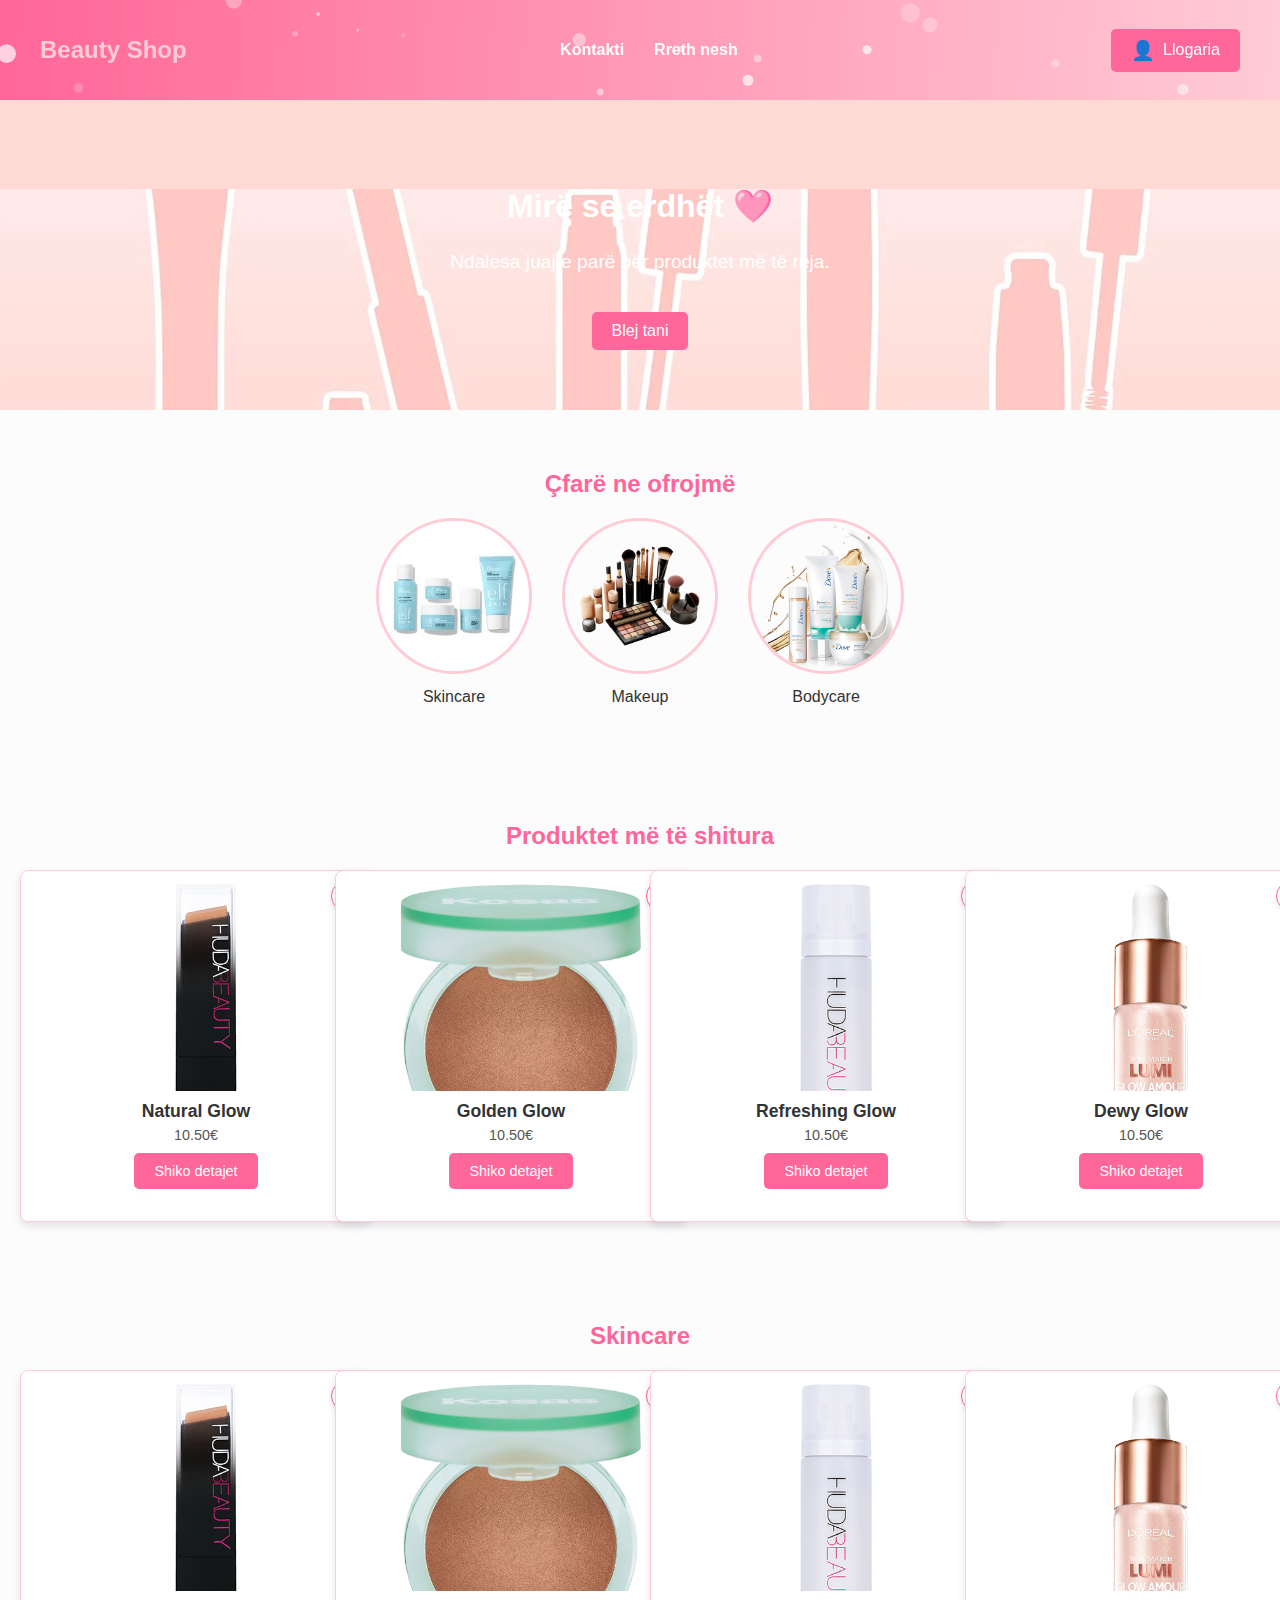
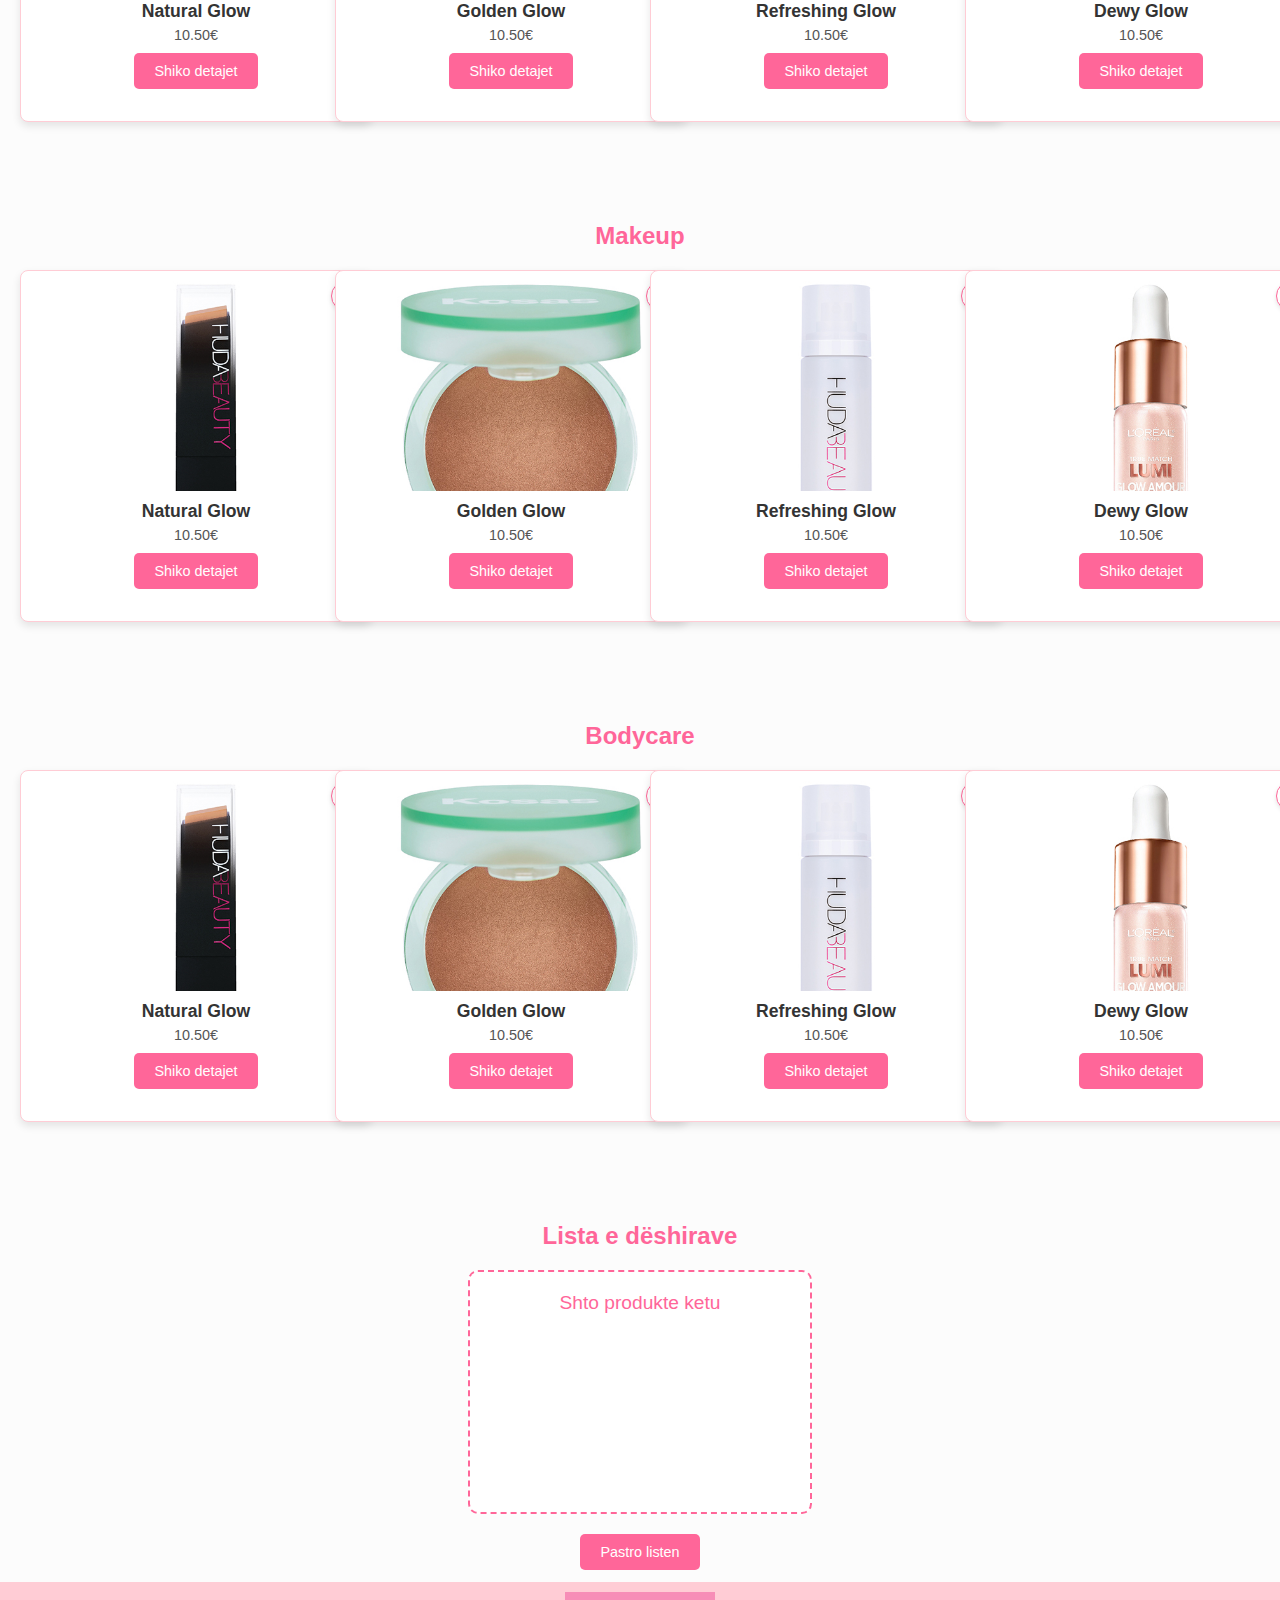
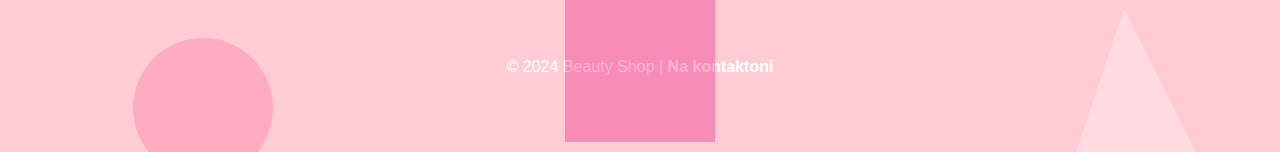
==== commit 8998fb8e: "Geolocation, css external edhe js tjt external" ====
--- a/index.html
+++ b/index.html
@@ -11,106 +11,6 @@
         font-family: Verdana, Geneva, Tahoma, sans-serif;
         color: #333;
         background-color: #fcfcfc;
-      }
-      /* Header */
-      header {
-        position: sticky;
-        top: 0;
-        width: 100%;
-        z-index: 1000;
-        height: 100px;
-        display: flex;
-        align-items: center;
-        background-color: transparent;
-      }
-
-      .header-link {
-        text-decoration: none;
-        color: #ffccd5;
-      }
-      .header-link:active {
-        color: #ffccd5;
-        text-decoration: none;
-      }
-      .header-link:hover {
-        text-decoration: none;
-        cursor: pointer;
-      }
-
-      .header-link:visited {
-        color: #ffccd5;
-        text-decoration: none;
-      }
-
-      #headerCanvas {
-        position: absolute;
-        top: 0;
-        left: 0;
-        width: 100%;
-        height: 100px;
-        z-index: -1;
-      }
-
-      .nav-container {
-        display: flex;
-        justify-content: space-between;
-        align-items: center;
-        width: 100%;
-        max-width: 1200px;
-        margin: 0 auto;
-        padding: 0 20px;
-      }
-
-      h1 {
-        font-size: 1.5rem;
-        margin: 0;
-        color: #fff;
-      }
-
-      ul {
-        display: flex;
-        list-style: none;
-        padding: 0;
-        margin: 0;
-      }
-
-      ul li {
-        margin: 0 15px;
-      }
-
-      ul li a {
-        text-decoration: none;
-        color: #fff;
-        font-weight: bold;
-        font-size: 1rem;
-        transition: color 0.3s ease;
-      }
-
-      ul li a:hover {
-        color: #ffccd5;
-      }
-
-      #signupBtn {
-        display: flex;
-        align-items: center;
-        gap: 8px;
-        padding: 10px 20px;
-        font-size: 1rem;
-        color: #fff;
-        background-color: #ff6699;
-        border: none;
-        border-radius: 5px;
-        cursor: pointer;
-        transition: background-color 0.3s ease, transform 0.2s ease;
-      }
-
-      #signupBtn:hover {
-        background-color: #e60073;
-        transform: scale(1.05);
-      }
-
-      .signup-icon {
-        font-size: 1.2rem;
       }
 
       /* Hero */
@@ -290,71 +190,6 @@
         background-color: #e60073;
       }
 
-      footer {
-        position: relative;
-        background-color: #ffccd5;
-        padding: 60px 20px;
-        text-align: center;
-        color: #fff;
-        overflow: hidden;
-      }
-
-      footer a {
-        color: #fff;
-        text-decoration: none;
-        font-weight: bold;
-        z-index: 10;
-      }
-
-      footer a:hover {
-        text-decoration: underline;
-      }
-
-      .footer-svg-container {
-        position: absolute;
-        top: 0;
-        left: 0;
-        width: 100%;
-        height: 100%;
-        overflow: hidden;
-      }
-
-      .footer-svg-container svg {
-        position: absolute;
-        opacity: 0.3;
-        animation: float 8s ease-in-out infinite;
-      }
-
-      .footer-svg-container svg:nth-child(1) {
-        left: 10%;
-        top: 20%;
-        animation-delay: 0s;
-      }
-
-      .footer-svg-container svg:nth-child(2) {
-        left: 50%;
-        top: 50%;
-        animation-delay: 2s;
-      }
-
-      .footer-svg-container svg:nth-child(3) {
-        left: 80%;
-        top: 10%;
-        animation-delay: 4s;
-      }
-
-      @keyframes float {
-        0% {
-          transform: translateY(0);
-        }
-        50% {
-          transform: translateY(-20px);
-        }
-        100% {
-          transform: translateY(0);
-        }
-      }
-
       #wishlist {
         border: 2px dashed #ff6699;
         border-radius: 10px;
@@ -402,6 +237,7 @@
         background-color: #e60073;
       }
     </style>
+    <link rel="stylesheet" href="headerandfooter.css">
   </head>
 
   <body>
@@ -411,7 +247,6 @@
       <nav class="nav-container">
         <h1><a class="header-link" href="/">Beauty Shop</a></h1>
         <ul>
-          <li><a href="#products">Produktet</a></li>
           <li><a href="/contact-us.html">Kontakti</a></li>
           <li><a href="/about-us.html">Rreth nesh</a></li>
         </ul>
@@ -797,7 +632,7 @@
         </svg>
       </div>
       <p>
-        &copy; 2024 Beauty Shop | <a href="/contact-us.html">Na kontaktoni</a>
+        &copy; 2024 Beauty Shop | <a class="contact-footer" href="/contact-us.html">Na kontaktoni</a>
       </p>
     </footer>
   </body>
@@ -844,7 +679,7 @@
 
     wishlistBtns.forEach((btn) => {
       btn.addEventListener("click", (e) => {
-        e.stopPropagation(); // Prevent triggering parent card's click event
+        e.stopPropagation(); 
         const productName = btn
           .closest(".product-card")
           .getAttribute("data-product");
@@ -901,45 +736,6 @@
     function goToProductPage(product) {
       window.location.href = `/product-page.html?product=${product}`;
     }
-
-    //canvas elementi per header
-    const canvas = document.getElementById("headerCanvas");
-    const ctx = canvas.getContext("2d");
-
-    function resizeCanvas() {
-      canvas.width = window.innerWidth;
-      canvas.height = 100;
-      drawCanvas();
-    }
-
-    function drawCanvas() {
-      const gradient = ctx.createLinearGradient(
-        0,
-        0,
-        canvas.width,
-        canvas.height
-      );
-      gradient.addColorStop(0, "#ff6699");
-      gradient.addColorStop(1, "#ffccd5");
-
-      ctx.fillStyle = gradient;
-      ctx.fillRect(0, 0, canvas.width, canvas.height);
-
-      for (let i = 0; i < 20; i++) {
-        ctx.beginPath();
-        ctx.arc(
-          Math.random() * canvas.width,
-          Math.random() * canvas.height,
-          Math.random() * 10,
-          0,
-          Math.PI * 2
-        );
-        ctx.fillStyle = `rgba(255, 255, 255, ${Math.random() * 0.5 + 0.2})`;
-        ctx.fill();
-      }
-    }
-
-    window.addEventListener("resize", resizeCanvas);
-    resizeCanvas();
   </script>
+  <script src="canvas.js"></script>
 </html>
--- a/headerandfooter.css
+++ b/headerandfooter.css
@@ -0,0 +1,164 @@
+      header {
+        position: sticky;
+        top: 0;
+        width: 100%;
+        z-index: 1000;
+        height: 100px;
+        display: flex;
+        align-items: center;
+        background-color: transparent;
+      }
+
+      .header-link {
+        text-decoration: none;
+        color: #ffccd5;
+      }
+      .header-link:active {
+        color: #ffccd5;
+        text-decoration: none;
+      }
+      .header-link:hover {
+        text-decoration: none;
+        cursor: pointer;
+      }
+
+      .header-link:visited {
+        color: #ffccd5;
+        text-decoration: none;
+      }
+
+      #headerCanvas {
+        position: absolute;
+        top: 0;
+        left: 0;
+        width: 100%;
+        height: 100px;
+        z-index: -1;
+      }
+
+      .nav-container {
+        display: flex;
+        justify-content: space-between;
+        align-items: center;
+        width: 100%;
+        max-width: 1200px;
+        margin: 0 auto;
+        padding: 0 20px;
+      }
+
+      h1 {
+        font-size: 1.5rem;
+        margin: 0;
+        color: #fff;
+      }
+
+      ul {
+        display: flex;
+        list-style: none;
+        padding: 0;
+        margin: 0;
+      }
+
+      ul li {
+        margin: 0 15px;
+      }
+
+      ul li a {
+        text-decoration: none;
+        color: #fff;
+        font-weight: bold;
+        font-size: 1rem;
+        transition: color 0.3s ease;
+      }
+
+      ul li a:hover {
+        color: #ffccd5;
+      }
+
+      #signupBtn {
+        display: flex;
+        align-items: center;
+        gap: 8px;
+        padding: 10px 20px;
+        font-size: 1rem;
+        color: #fff;
+        background-color: #ff6699;
+        border: none;
+        border-radius: 5px;
+        cursor: pointer;
+        transition: background-color 0.3s ease, transform 0.2s ease;
+      }
+
+      #signupBtn:hover {
+        background-color: #e60073;
+        transform: scale(1.05);
+      }
+
+      .signup-icon {
+        font-size: 1.2rem;
+      }
+
+      footer {
+        position: relative;
+        background-color: #ffccd5;
+        padding: 60px 20px;
+        text-align: center;
+        color: #fff;
+        overflow: hidden;
+      }
+
+      footer a {
+        color: #fff;
+        text-decoration: none;
+        font-weight: bold;
+        z-index: 10;
+      }
+
+      footer a:hover {
+        text-decoration: underline;
+      }
+
+      .footer-svg-container {
+        position: absolute;
+        top: 0;
+        left: 0;
+        width: 100%;
+        height: 100%;
+        overflow: hidden;
+      }
+
+      .footer-svg-container svg {
+        position: absolute;
+        opacity: 0.3;
+        animation: float 8s ease-in-out infinite;
+      }
+
+      .footer-svg-container svg:nth-child(1) {
+        left: 10%;
+        top: 20%;
+        animation-delay: 0s;
+      }
+
+      .footer-svg-container svg:nth-child(2) {
+        left: 50%;
+        top: 50%;
+        animation-delay: 2s;
+      }
+
+      .footer-svg-container svg:nth-child(3) {
+        left: 80%;
+        top: 10%;
+        animation-delay: 4s;
+      }
+
+      @keyframes float {
+        0% {
+          transform: translateY(0);
+        }
+        50% {
+          transform: translateY(-20px);
+        }
+        100% {
+          transform: translateY(0);
+        }
+      }
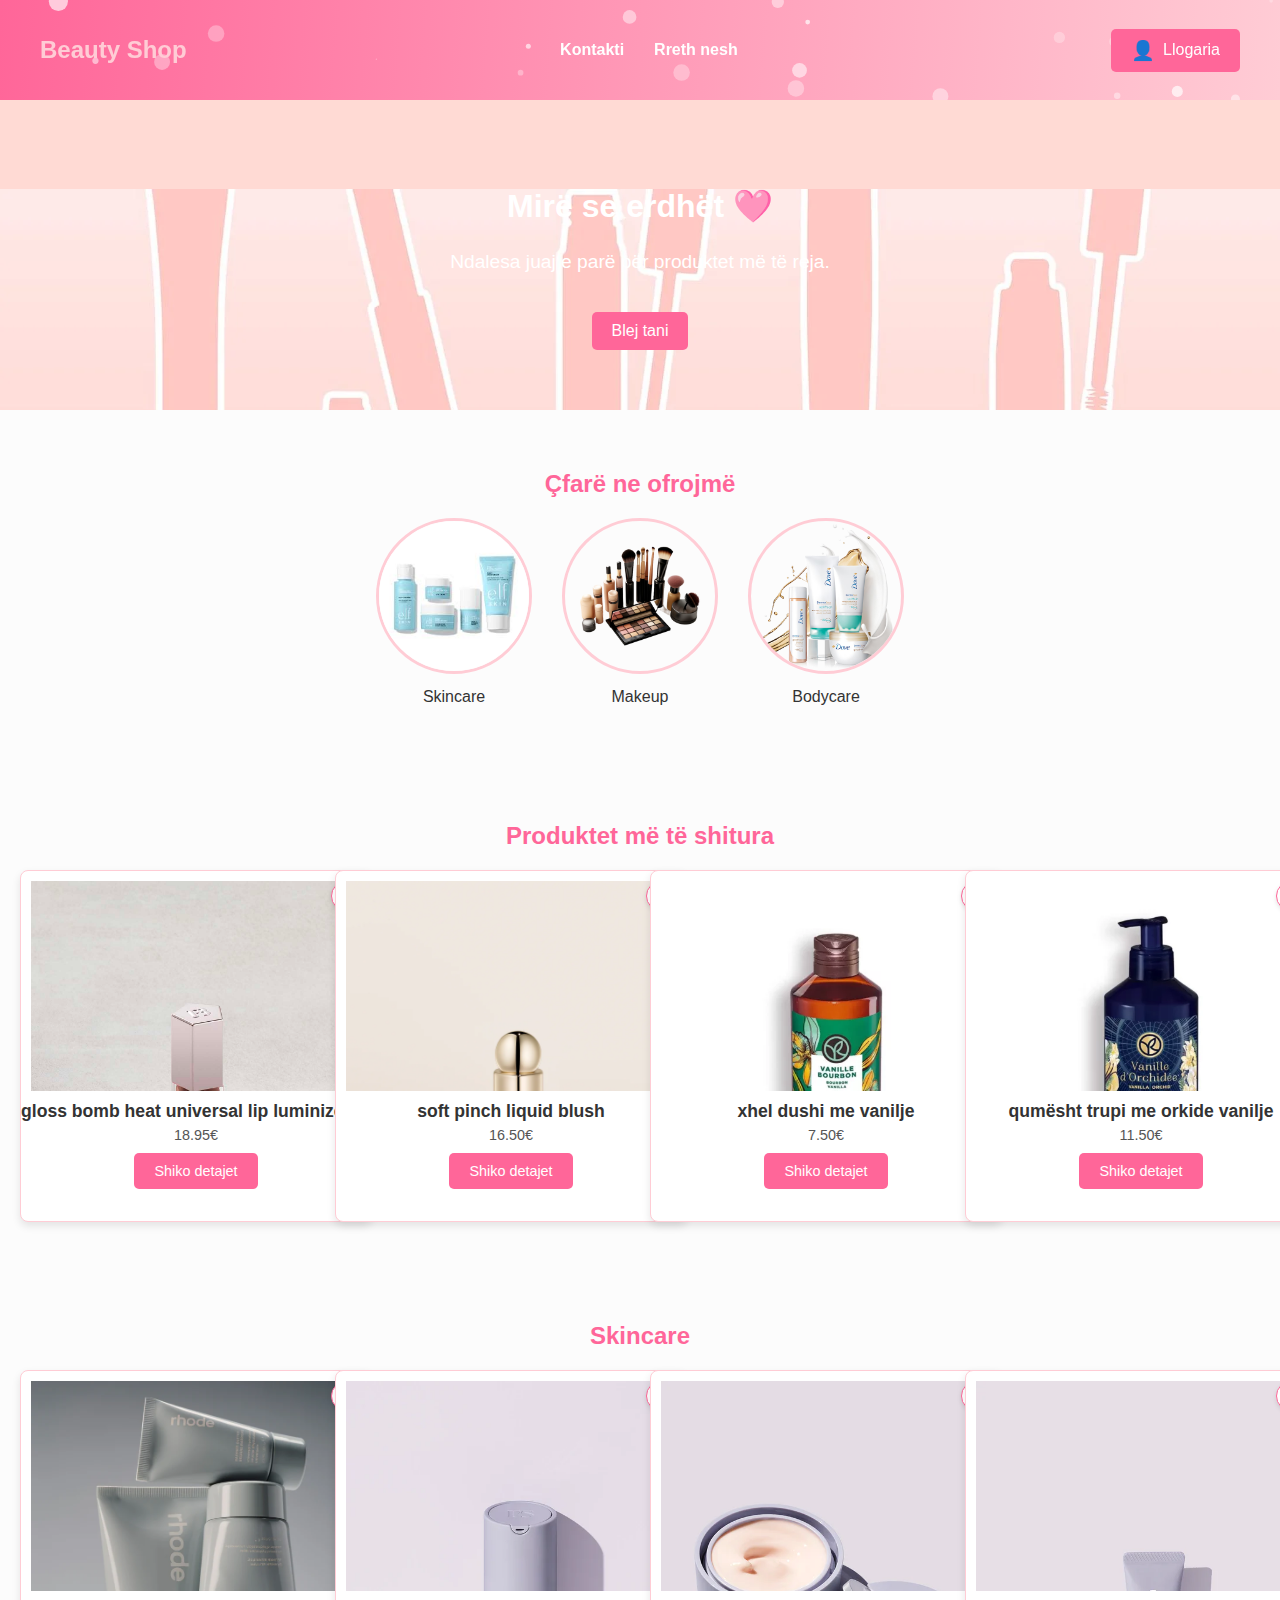
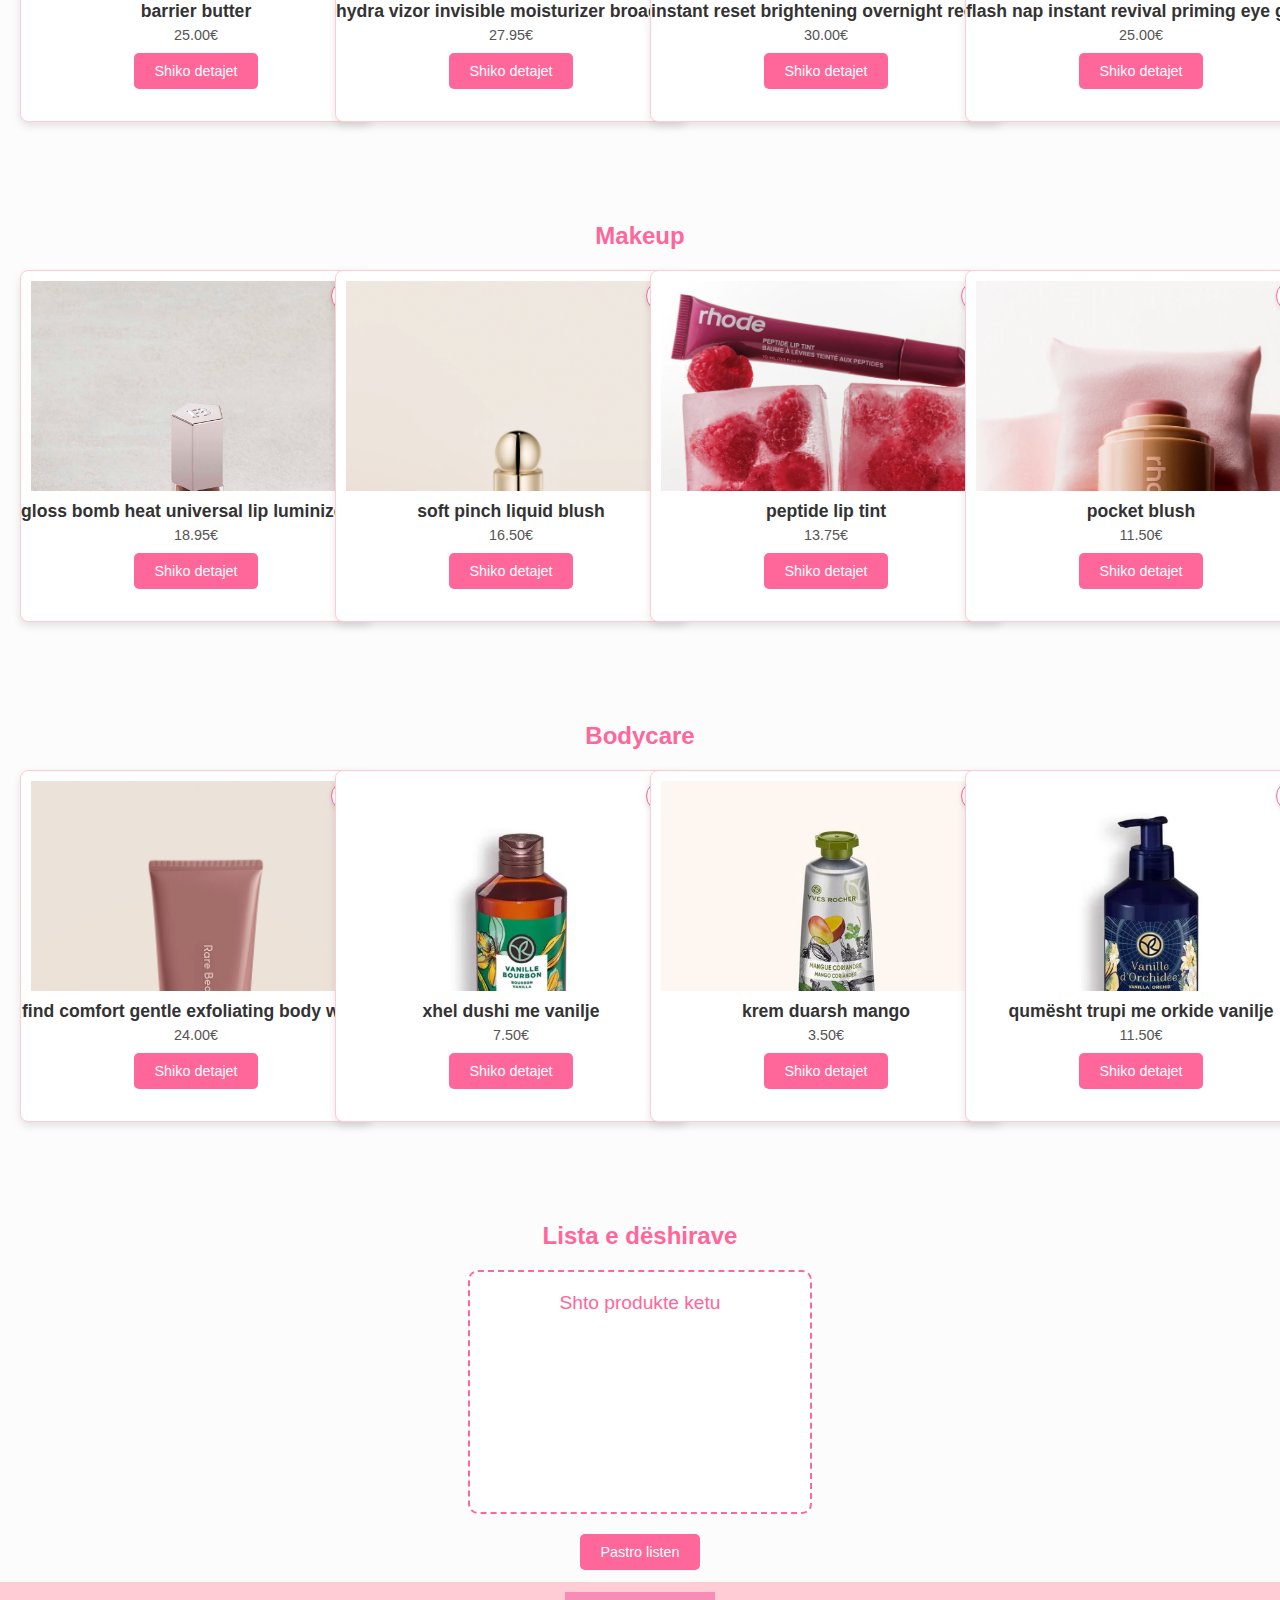
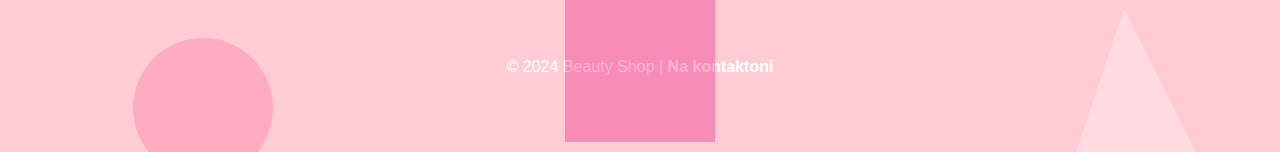
==== commit 5db890d0: "Produktet e vecanta ne index" ====
--- a/index.html
+++ b/index.html
@@ -303,69 +303,69 @@
       <div class="product-grid">
         <div
           class="product-card"
-          onclick="goToProductPage('Natural Glow')"
-          data-product="Natural Glow"
-          draggable="true"
-        >
-          <div class="image-container">
-            <img src="/img/1-Natural-Glow.jpg" alt="natural-glow" />
-            <button class="wishlist-btn" title="Shto në listën e dëshirave">
-              &#9825;
-            </button>
-          </div>
-          <h3>Natural Glow</h3>
-          <p>10.50€</p>
-          <button class="check-details-btn">Shiko detajet</button>
-        </div>
-
-        <div
-          class="product-card"
-          onclick="goToProductPage('Golden glow')"
-          data-product="Golden Glow"
-          draggable="true"
-        >
-          <div class="image-container">
-            <img src="/img/10-Golden-Glow.jpg" alt="golden-glow" />
-            <button class="wishlist-btn" title="Shto në listën e dëshirave">
-              &#9825;
-            </button>
-          </div>
-          <h3>Golden Glow</h3>
-          <p>10.50€</p>
-          <button class="check-details-btn">Shiko detajet</button>
-        </div>
-
-        <div
-          class="product-card"
-          onclick="goToProductPage('Refreshing Glow')"
-          data-product="Refreshing Glow"
-          draggable="true"
-        >
-          <div class="image-container">
-            <img src="/img/3-Refreshing-Glow.jpg" alt="3-Refreshing-Glow" />
-            <button class="wishlist-btn" title="Shto në listën e dëshirave">
-              &#9825;
-            </button>
-          </div>
-          <h3>Refreshing Glow</h3>
-          <p>10.50€</p>
-          <button class="check-details-btn">Shiko detajet</button>
-        </div>
-
-        <div
-          class="product-card"
-          onclick="goToProductPage('Dewy Glow')"
-          data-product="Dewy Glow"
-          draggable="true"
-        >
-          <div class="image-container">
-            <img src="/img/4-Dewy-Glow.jpg" alt="4-Dewy-Glow" />
-            <button class="wishlist-btn" title="Shto në listën e dëshirave">
-              &#9825;
-            </button>
-          </div>
-          <h3>Dewy Glow</h3>
-          <p>10.50€</p>
+          onclick="goToProductPage('gloss bomb heat universal lip luminizer and plumper')"
+          data-product="gloss bomb heat universal lip luminizer and plumper"
+          draggable="true"
+        >
+          <div class="image-container">
+            <img src="/img/product-img/Produkti-1-M.jpg" alt="gloss-bomb-heat-universal-lip-luminizer-and-plumper" />
+            <button class="wishlist-btn" title="Shto në listën e dëshirave">
+              &#9825;
+            </button>
+          </div>
+          <h3>gloss bomb heat universal lip luminizer and plumper</h3>
+          <p>18.95€</p>
+          <button class="check-details-btn">Shiko detajet</button>
+        </div>
+
+        <div
+          class="product-card"
+          onclick="goToProductPage('soft pinch liquid blush')"
+          data-product="soft pinch liquid blush"
+          draggable="true"
+        >
+          <div class="image-container">
+            <img src="/img/product-img/Produkti-2-M.webp" alt="soft-pinch-liquid-blush" />
+            <button class="wishlist-btn" title="Shto në listën e dëshirave">
+              &#9825;
+            </button>
+          </div>
+          <h3>soft pinch liquid blush</h3>
+          <p>16.50€</p>
+          <button class="check-details-btn">Shiko detajet</button>
+        </div>
+
+        <div
+          class="product-card"
+          onclick="goToProductPage('xhel dushi me vanilje')"
+          data-product="xhel dushi me vanilje"
+          draggable="true"
+        >
+          <div class="image-container">
+            <img src="/img/product-img/Produkti-2-B.webp" alt="xhel-dushi-me-vanilje" />
+            <button class="wishlist-btn" title="Shto në listën e dëshirave">
+              &#9825;
+            </button>
+          </div>
+          <h3>xhel dushi me vanilje</h3>
+          <p>7.50€</p>
+          <button class="check-details-btn">Shiko detajet</button>
+        </div>
+
+        <div
+          class="product-card"
+          onclick="goToProductPage('qumësht trupi me orkide vanilje')"
+          data-product="qumësht trupi me orkide vanilje"
+          draggable="true"
+        >
+          <div class="image-container">
+            <img src="/img/product-img/Produkti-4-B.webp" alt="qumësht-trupi-me-orkide-vanilje" />
+            <button class="wishlist-btn" title="Shto në listën e dëshirave">
+              &#9825;
+            </button>
+          </div>
+          <h3>qumësht trupi me orkide vanilje</h3>
+          <p>11.50€</p>
           <button class="check-details-btn">Shiko detajet</button>
         </div>
       </div>
@@ -376,69 +376,67 @@
       <div class="product-grid">
         <div
           class="product-card"
-          onclick="goToProductPage('Natural Glow')"
-          data-product="Natural Glow"
-          draggable="true"
-        >
-          <div class="image-container">
-            <img src="/img/1-Natural-Glow.jpg" alt="natural-glow" />
-            <button class="wishlist-btn" title="Shto në listën e dëshirave">
-              &#9825;
-            </button>
-          </div>
-          <h3>Natural Glow</h3>
-          <p>10.50€</p>
-          <button class="check-details-btn">Shiko detajet</button>
-        </div>
-
-        <div
-          class="product-card"
-          onclick="goToProductPage('Golden glow')"
-          data-product="Golden Glow"
-          draggable="true"
-        >
-          <div class="image-container">
-            <img src="/img/10-Golden-Glow.jpg" alt="golden-glow" />
-            <button class="wishlist-btn" title="Shto në listën e dëshirave">
-              &#9825;
-            </button>
-          </div>
-          <h3>Golden Glow</h3>
-          <p>10.50€</p>
-          <button class="check-details-btn">Shiko detajet</button>
-        </div>
-
-        <div
-          class="product-card"
-          onclick="goToProductPage('Refreshing Glow')"
-          data-product="Refreshing Glow"
-          draggable="true"
-        >
-          <div class="image-container">
-            <img src="/img/3-Refreshing-Glow.jpg" alt="3-Refreshing-Glow" />
-            <button class="wishlist-btn" title="Shto në listën e dëshirave">
-              &#9825;
-            </button>
-          </div>
-          <h3>Refreshing Glow</h3>
-          <p>10.50€</p>
-          <button class="check-details-btn">Shiko detajet</button>
-        </div>
-
-        <div
-          class="product-card"
-          onclick="goToProductPage('Dewy Glow')"
-          data-product="Dewy Glow"
-          draggable="true"
-        >
-          <div class="image-container">
-            <img src="/img/4-Dewy-Glow.jpg" alt="4-Dewy-Glow" />
-            <button class="wishlist-btn" title="Shto në listën e dëshirave">
-              &#9825;
-            </button>
-          </div>
-          <h3>Dewy Glow</h3>
-          <p>10.50€</p>
+          onclick="goToProductPage('barrier butter')"
+          data-product="barrier butter"
+          draggable="true"
+        >
+          <div class="image-container">
+            <img src="/img/product-img/Produkti-1-S.webp" alt="barrier-butter" />
+            <button class="wishlist-btn" title="Shto në listën e dëshirave">
+              &#9825;
+            </button>
+          </div>
+          <h3>barrier butter</h3>
+          <p>25.00€</p>
+          <button class="check-details-btn">Shiko detajet</button>
+        </div>
+
+        <div
+          class="product-card"
+          onclick="goToProductPage('hydra vizor invisible moisturizer broad spectrum SPF 30 sunscreen with niacinamide and kalahari melon')"
+          data-product="hydra vizor invisible moisturizer broad spectrum SPF 30 sunscreen with niacinamide and kalahari melon"
+          draggable="true">
+          <div class="image-container">
+            <img src="/img/product-img/Produkti-2-S.webp" alt="hydra-vizor-invisible-moisturizer-broad-spectrum-SPF-30-sunscreen-with-niacinamide-and-kalahari-melon" />
+            <button class="wishlist-btn" title="Shto në listën e dëshirave">
+              &#9825;
+            </button>
+          </div>
+          <h3>hydra vizor invisible moisturizer broad spectrum SPF 30 sunscreen with niacinamide and kalahari melon</h3>
+          <p>27.95€</p>
+          <button class="check-details-btn">Shiko detajet</button>
+        </div>
+
+        <div
+          class="product-card"
+          onclick="goToProductPage('instant reset brightening overnight recovery gel cream with niacinamide and kalahari melon oil')"
+          data-product="instant reset brightening overnight recovery gel cream with niacinamide and kalahari melon oil"
+          draggable="true">
+          <div class="image-container">
+            <img src="/img/product-img/Produkti-3-S.webp" alt="instant-reset-brightening-overnight-recovery-gel-cream-with-niacinamide-and-kalahari-melon-oil" />
+            <button class="wishlist-btn" title="Shto në listën e dëshirave">
+              &#9825;
+            </button>
+          </div>
+          <h3>instant reset brightening overnight recovery gel cream with niacinamide and kalahari melon oil</h3>
+          <p>30.00€</p>
+          <button class="check-details-btn">Shiko detajet</button>
+        </div>
+
+        <div
+          class="product-card"
+          onclick="goToProductPage('flash nap instant revival priming eye gel-cream with green tea and persian silk tree')"
+          data-product="flash nap instant revival priming eye gel-cream with green tea and persian silk tree"
+          draggable="true"
+        >
+          <div class="image-container">
+            <img src="/img/product-img/Produkti-4-S.webp" alt="flash-nap-instant-revival-priming-eye-gel-cream-with-green-tea-and-persian-silk-tree" />
+            <button class="wishlist-btn" title="Shto në listën e dëshirave">
+              &#9825;
+            </button>
+          </div>
+          <h3>flash nap instant revival priming eye gel-cream with green tea and persian silk tree</h3>
+          <p>25.00€</p>
           <button class="check-details-btn">Shiko detajet</button>
         </div>
       </div>
@@ -450,69 +448,69 @@
       <div class="product-grid">
         <div
           class="product-card"
-          onclick="goToProductPage('Natural Glow')"
-          data-product="Natural Glow"
-          draggable="true"
-        >
-          <div class="image-container">
-            <img src="/img/1-Natural-Glow.jpg" alt="natural-glow" />
-            <button class="wishlist-btn" title="Shto në listën e dëshirave">
-              &#9825;
-            </button>
-          </div>
-          <h3>Natural Glow</h3>
-          <p>10.50€</p>
-          <button class="check-details-btn">Shiko detajet</button>
-        </div>
-
-        <div
-          class="product-card"
-          onclick="goToProductPage('Golden glow')"
-          data-product="Golden Glow"
-          draggable="true"
-        >
-          <div class="image-container">
-            <img src="/img/10-Golden-Glow.jpg" alt="golden-glow" />
-            <button class="wishlist-btn" title="Shto në listën e dëshirave">
-              &#9825;
-            </button>
-          </div>
-          <h3>Golden Glow</h3>
-          <p>10.50€</p>
-          <button class="check-details-btn">Shiko detajet</button>
-        </div>
-
-        <div
-          class="product-card"
-          onclick="goToProductPage('Refreshing Glow')"
-          data-product="Refreshing Glow"
-          draggable="true"
-        >
-          <div class="image-container">
-            <img src="/img/3-Refreshing-Glow.jpg" alt="3-Refreshing-Glow" />
-            <button class="wishlist-btn" title="Shto në listën e dëshirave">
-              &#9825;
-            </button>
-          </div>
-          <h3>Refreshing Glow</h3>
-          <p>10.50€</p>
-          <button class="check-details-btn">Shiko detajet</button>
-        </div>
-
-        <div
-          class="product-card"
-          onclick="goToProductPage('Dewy Glow')"
-          data-product="Dewy Glow"
-          draggable="true"
-        >
-          <div class="image-container">
-            <img src="/img/4-Dewy-Glow.jpg" alt="4-Dewy-Glow" />
-            <button class="wishlist-btn" title="Shto në listën e dëshirave">
-              &#9825;
-            </button>
-          </div>
-          <h3>Dewy Glow</h3>
-          <p>10.50€</p>
+          onclick="goToProductPage('gloss bomb heat universal lip luminizer + plumper')"
+          data-product="gloss bomb heat universal lip luminizer + plumper"
+          draggable="true"
+        >
+          <div class="image-container">
+            <img src="/img/product-img/Produkti-1-M.jpg" alt="gloss-bomb-heat-universal-lip-luminizer-+-plumper" />
+            <button class="wishlist-btn" title="Shto në listën e dëshirave">
+              &#9825;
+            </button>
+          </div>
+          <h3>gloss bomb heat universal lip luminizer + plumper</h3>
+          <p>18.95€</p>
+          <button class="check-details-btn">Shiko detajet</button>
+        </div>
+
+        <div
+          class="product-card"
+          onclick="goToProductPage('soft pinch liquid blush')"
+          data-product="soft pinch liquid blush"
+          draggable="true"
+        >
+          <div class="image-container">
+            <img src="/img/product-img/Produkti-2-M.webp" alt="soft-pinch-liquid-blush" />
+            <button class="wishlist-btn" title="Shto në listën e dëshirave">
+              &#9825;
+            </button>
+          </div>
+          <h3>soft pinch liquid blush</h3>
+          <p>16.50€</p>
+          <button class="check-details-btn">Shiko detajet</button>
+        </div>
+
+        <div
+          class="product-card"
+          onclick="goToProductPage('peptide lip tint')"
+          data-product="peptide lip tint"
+          draggable="true"
+        >
+          <div class="image-container">
+            <img src="/img/product-img/Produkti-3-M.webp" alt="peptide-lip-tint" />
+            <button class="wishlist-btn" title="Shto në listën e dëshirave">
+              &#9825;
+            </button>
+          </div>
+          <h3>peptide lip tint</h3>
+          <p>13.75€</p>
+          <button class="check-details-btn">Shiko detajet</button>
+        </div>
+
+        <div
+          class="product-card"
+          onclick="goToProductPage('pocket blush')"
+          data-product="pocket blush"
+          draggable="true"
+        >
+          <div class="image-container">
+            <img src="/img/product-img/Produkti-4-M.webp" alt="pocket-blush" />
+            <button class="wishlist-btn" title="Shto në listën e dëshirave">
+              &#9825;
+            </button>
+          </div>
+          <h3>pocket blush</h3>
+          <p>11.50€</p>
           <button class="check-details-btn">Shiko detajet</button>
         </div>
       </div>
@@ -524,69 +522,69 @@
       <div class="product-grid">
         <div
           class="product-card"
-          onclick="goToProductPage('Natural Glow')"
-          data-product="Natural Glow"
-          draggable="true"
-        >
-          <div class="image-container">
-            <img src="/img/1-Natural-Glow.jpg" alt="natural-glow" />
-            <button class="wishlist-btn" title="Shto në listën e dëshirave">
-              &#9825;
-            </button>
-          </div>
-          <h3>Natural Glow</h3>
-          <p>10.50€</p>
-          <button class="check-details-btn">Shiko detajet</button>
-        </div>
-
-        <div
-          class="product-card"
-          onclick="goToProductPage('Golden glow')"
-          data-product="Golden Glow"
-          draggable="true"
-        >
-          <div class="image-container">
-            <img src="/img/10-Golden-Glow.jpg" alt="golden-glow" />
-            <button class="wishlist-btn" title="Shto në listën e dëshirave">
-              &#9825;
-            </button>
-          </div>
-          <h3>Golden Glow</h3>
-          <p>10.50€</p>
-          <button class="check-details-btn">Shiko detajet</button>
-        </div>
-
-        <div
-          class="product-card"
-          onclick="goToProductPage('Refreshing Glow')"
-          data-product="Refreshing Glow"
-          draggable="true"
-        >
-          <div class="image-container">
-            <img src="/img/3-Refreshing-Glow.jpg" alt="3-Refreshing-Glow" />
-            <button class="wishlist-btn" title="Shto në listën e dëshirave">
-              &#9825;
-            </button>
-          </div>
-          <h3>Refreshing Glow</h3>
-          <p>10.50€</p>
-          <button class="check-details-btn">Shiko detajet</button>
-        </div>
-
-        <div
-          class="product-card"
-          onclick="goToProductPage('Dewy Glow')"
-          data-product="Dewy Glow"
-          draggable="true"
-        >
-          <div class="image-container">
-            <img src="/img/4-Dewy-Glow.jpg" alt="4-Dewy-Glow" />
-            <button class="wishlist-btn" title="Shto në listën e dëshirave">
-              &#9825;
-            </button>
-          </div>
-          <h3>Dewy Glow</h3>
-          <p>10.50€</p>
+          onclick="goToProductPage('find comfort gentle exfoliating body wash')"
+          data-product="find comfort gentle exfoliating body wash"
+          draggable="true"
+        >
+          <div class="image-container">
+            <img src="/img/product-img/Produkti-1-B.webp" alt="find-comfort-gentle-exfoliating-body-wash" />
+            <button class="wishlist-btn" title="Shto në listën e dëshirave">
+              &#9825;
+            </button>
+          </div>
+          <h3>find comfort gentle exfoliating body wash</h3>
+          <p>24.00€</p>
+          <button class="check-details-btn">Shiko detajet</button>
+        </div>
+
+        <div
+          class="product-card"
+          onclick="goToProductPage('xhel dushi me vanilje')"
+          data-product="xhel dushi me vanilje"
+          draggable="true"
+        >
+          <div class="image-container">
+            <img src="/img/product-img/Produkti-2-B.webp" alt="xhel-dushi-me-vanilje" />
+            <button class="wishlist-btn" title="Shto në listën e dëshirave">
+              &#9825;
+            </button>
+          </div>
+          <h3>xhel dushi me vanilje</h3>
+          <p>7.50€</p>
+          <button class="check-details-btn">Shiko detajet</button>
+        </div>
+
+        <div
+          class="product-card"
+          onclick="goToProductPage('krem duarsh mango')"
+          data-product="krem duarsh mango"
+          draggable="true"
+        >
+          <div class="image-container">
+            <img src="/img/product-img/Produkti-3-B.jpg" alt="krem-duarsh-mango" />
+            <button class="wishlist-btn" title="Shto në listën e dëshirave">
+              &#9825;
+            </button>
+          </div>
+          <h3>krem duarsh mango</h3>
+          <p>3.50€</p>
+          <button class="check-details-btn">Shiko detajet</button>
+        </div>
+
+        <div
+          class="product-card"
+          onclick="goToProductPage('qumësht trupi me orkide vanilje')"
+          data-product="qumësht trupi me orkide vanilje"
+          draggable="true"
+        >
+          <div class="image-container">
+            <img src="/img/product-img/Produkti-4-B.webp" alt="qumësht-trupi-me-orkide-vanilje" />
+            <button class="wishlist-btn" title="Shto në listën e dëshirave">
+              &#9825;
+            </button>
+          </div>
+          <h3>qumësht trupi me orkide vanilje</h3>
+          <p>11.50€</p>
           <button class="check-details-btn">Shiko detajet</button>
         </div>
       </div>
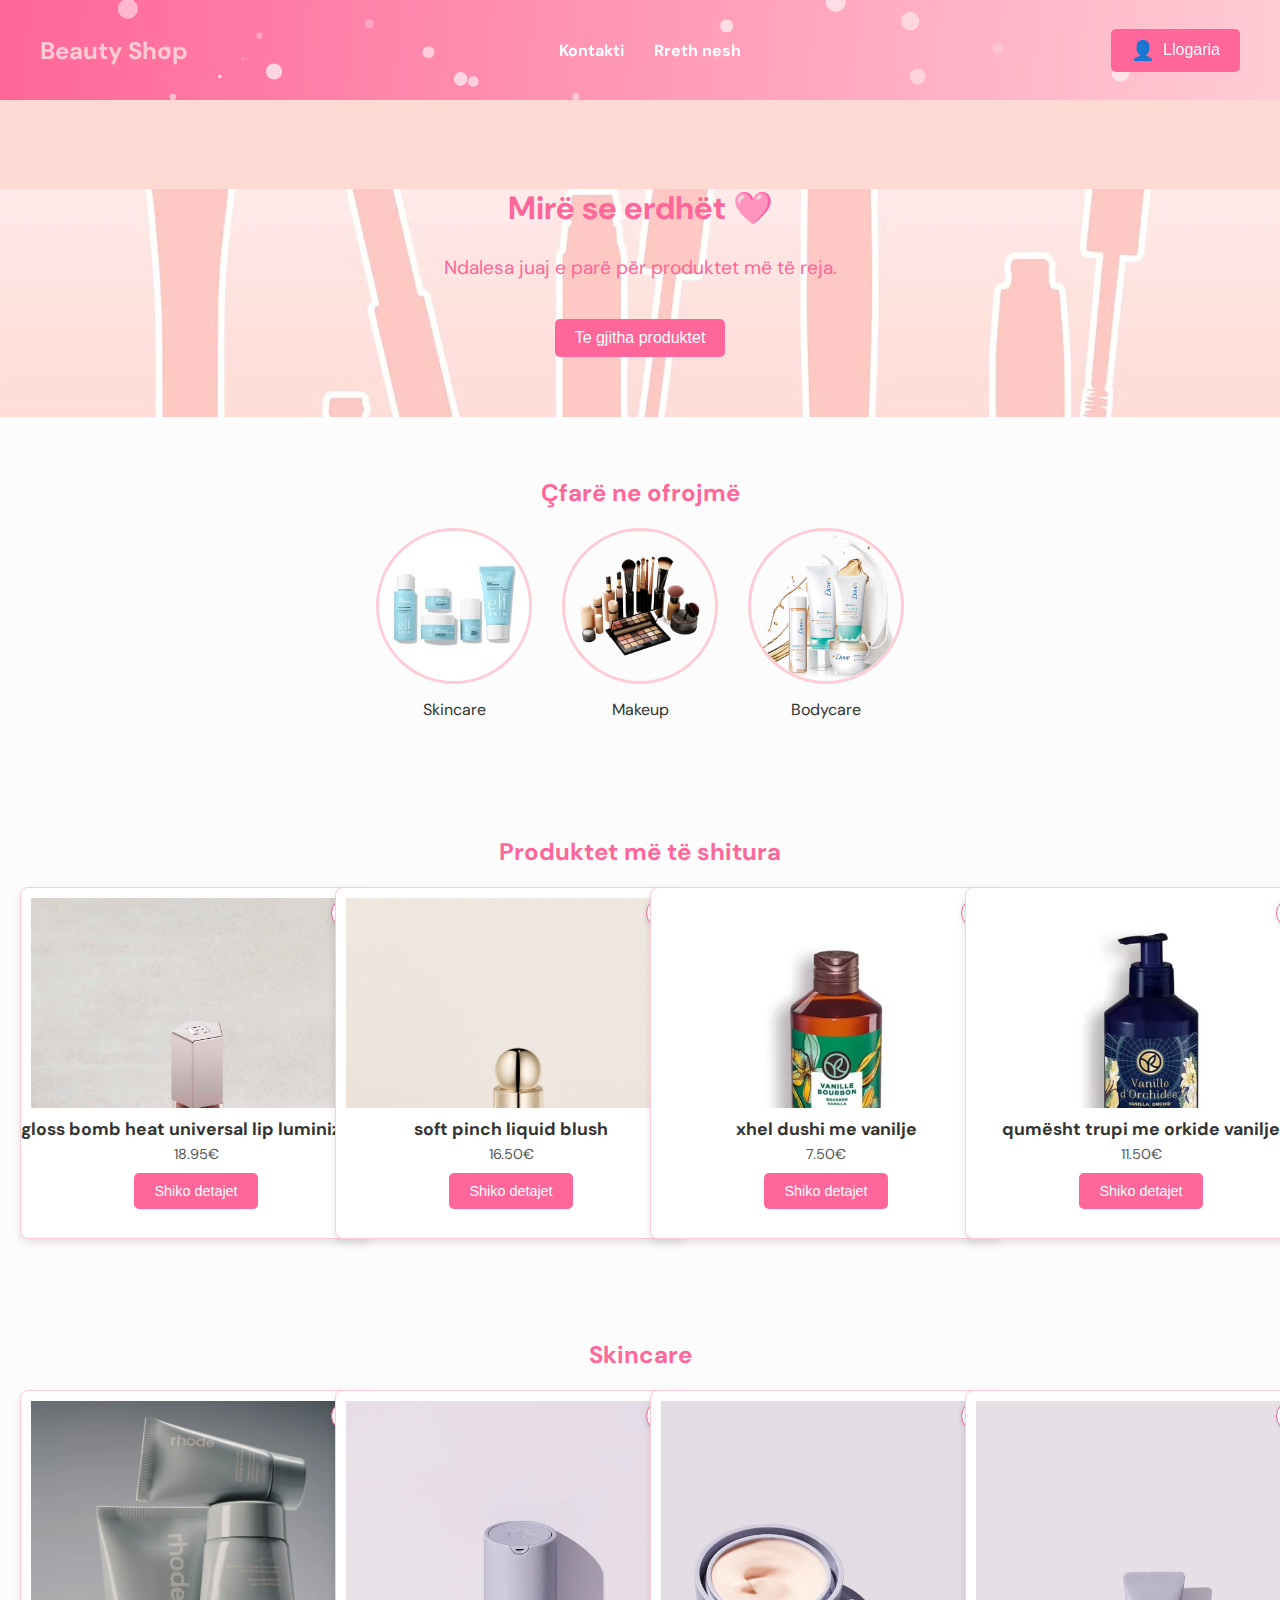
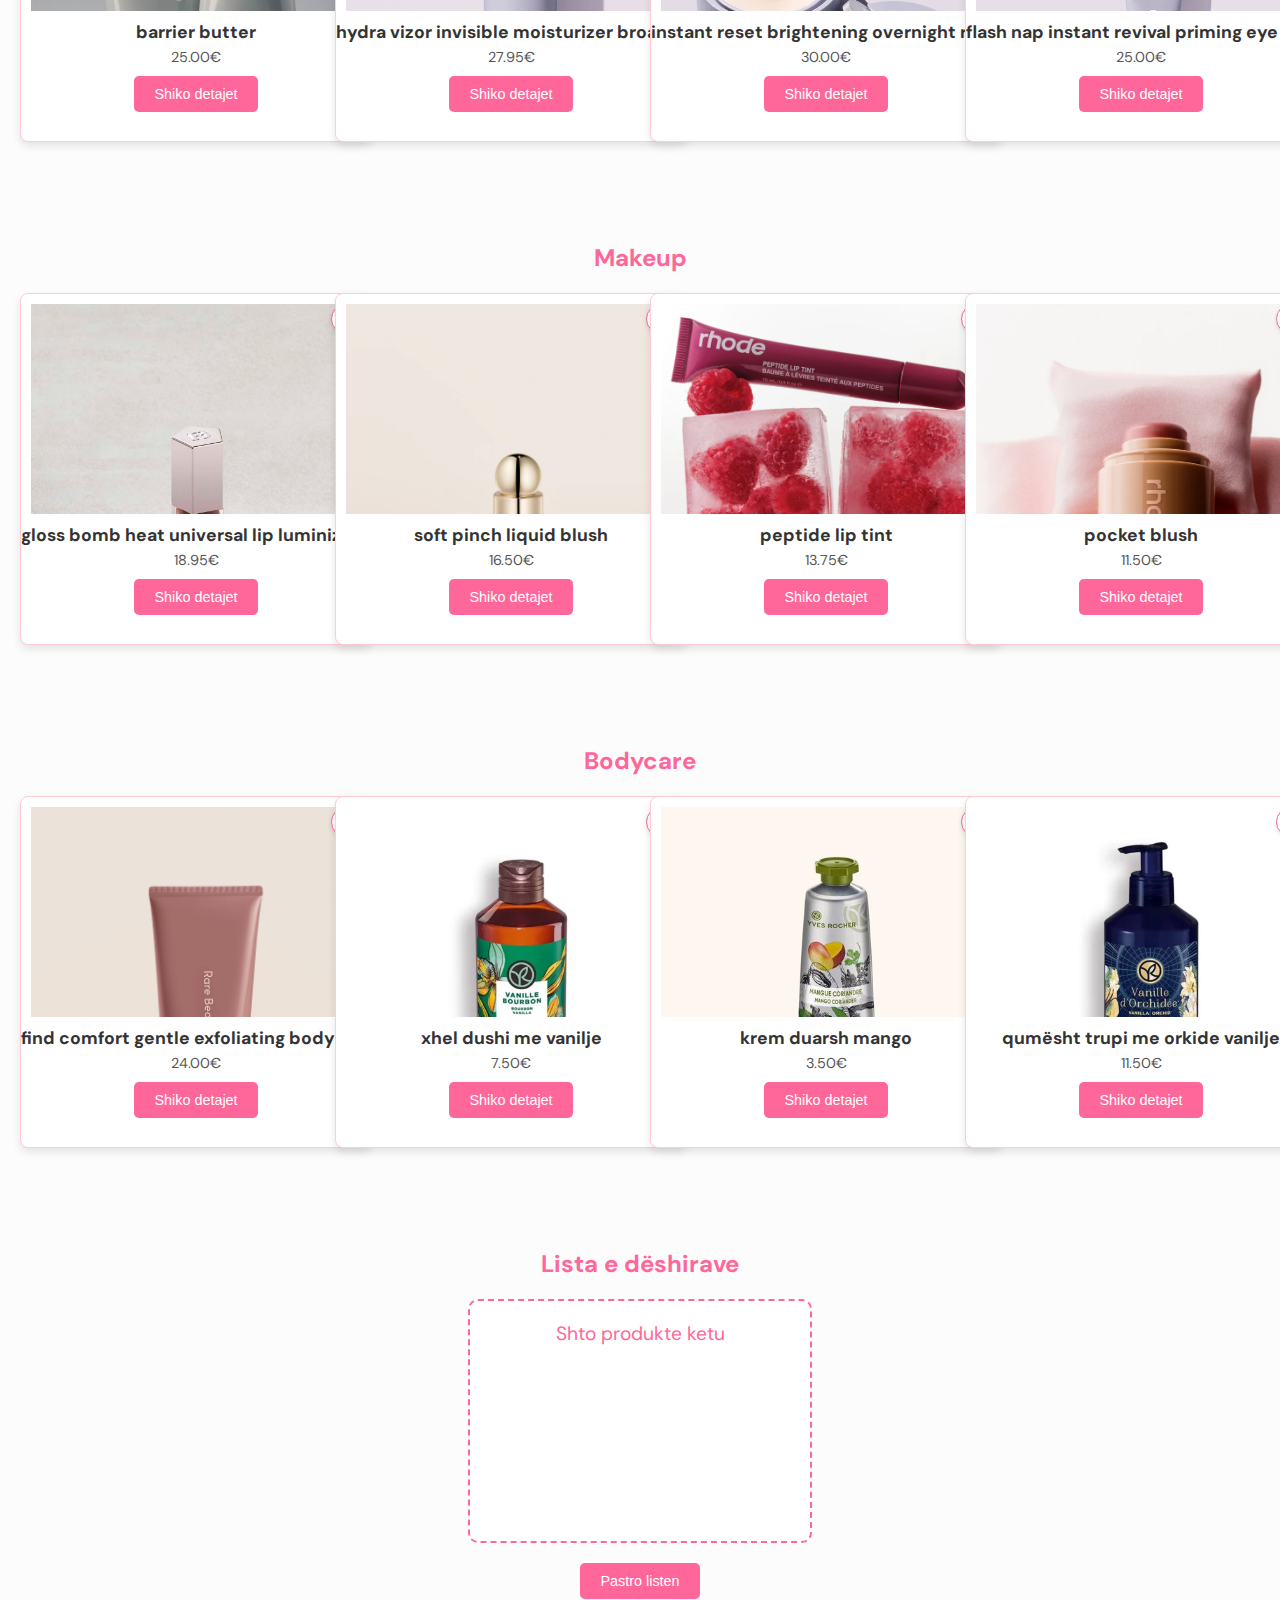
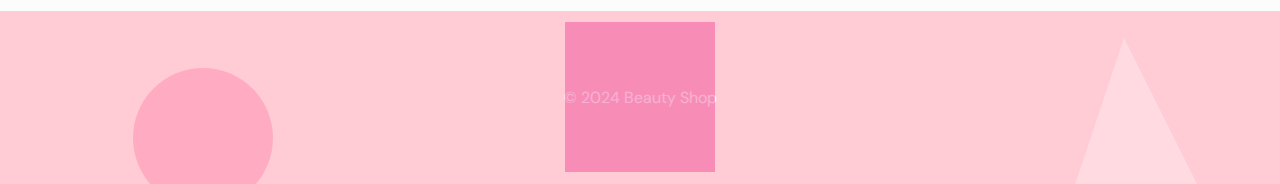
==== commit 1d56be5e: "Font change" ====
--- a/index.html
+++ b/index.html
@@ -5,10 +5,13 @@
     <meta name="viewport" content="width=device-width, initial-scale=1.0" />
     <title>Beauty Shop - Home</title>
     <style>
+      @import url("https://fonts.googleapis.com/css2?family=DM+Sans:ital,opsz,wght@0,9..40,100..1000;1,9..40,100..1000&family=Rubik+Broken+Fax&family=Rubik+Lines&display=swap");
+    </style>
+    <style>
       /* General */
       body {
         margin: 0;
-        font-family: Verdana, Geneva, Tahoma, sans-serif;
+        font-family: "DM Sans", sans-serif;
         color: #333;
         background-color: #fcfcfc;
       }
@@ -20,7 +23,7 @@
         background-size: contain;
         background-position: center;
         background-attachment: fixed;
-        color: #fff;
+        color: #ff6699;
         padding: 60px 10px;
       }
 
@@ -237,7 +240,7 @@
         background-color: #e60073;
       }
     </style>
-    <link rel="stylesheet" href="headerandfooter.css">
+    <link rel="stylesheet" href="headerandfooter.css" />
   </head>
 
   <body>
@@ -262,8 +265,7 @@
     <section class="hero">
       <h2>Mirë se erdhët 🩷</h2>
       <p>Ndalesa juaj e parë për produktet më të reja.</p>
-      <button>Blej tani</button>
-      <!--TODO: Me scroll te produktet me te shitura?-->
+      <a href="/products.html"><button>Te gjitha produktet</button></a>
     </section>
 
     <!-- Categories -->
@@ -308,7 +310,10 @@
           draggable="true"
         >
           <div class="image-container">
-            <img src="/img/product-img/Produkti-1-M.jpg" alt="gloss-bomb-heat-universal-lip-luminizer-and-plumper" />
+            <img
+              src="/img/product-img/Produkti-1-M.jpg"
+              alt="gloss-bomb-heat-universal-lip-luminizer-and-plumper"
+            />
             <button class="wishlist-btn" title="Shto në listën e dëshirave">
               &#9825;
             </button>
@@ -325,7 +330,10 @@
           draggable="true"
         >
           <div class="image-container">
-            <img src="/img/product-img/Produkti-2-M.webp" alt="soft-pinch-liquid-blush" />
+            <img
+              src="/img/product-img/Produkti-2-M.webp"
+              alt="soft-pinch-liquid-blush"
+            />
             <button class="wishlist-btn" title="Shto në listën e dëshirave">
               &#9825;
             </button>
@@ -342,7 +350,10 @@
           draggable="true"
         >
           <div class="image-container">
-            <img src="/img/product-img/Produkti-2-B.webp" alt="xhel-dushi-me-vanilje" />
+            <img
+              src="/img/product-img/Produkti-2-B.webp"
+              alt="xhel-dushi-me-vanilje"
+            />
             <button class="wishlist-btn" title="Shto në listën e dëshirave">
               &#9825;
             </button>
@@ -359,7 +370,10 @@
           draggable="true"
         >
           <div class="image-container">
-            <img src="/img/product-img/Produkti-4-B.webp" alt="qumësht-trupi-me-orkide-vanilje" />
+            <img
+              src="/img/product-img/Produkti-4-B.webp"
+              alt="qumësht-trupi-me-orkide-vanilje"
+            />
             <button class="wishlist-btn" title="Shto në listën e dëshirave">
               &#9825;
             </button>
@@ -381,7 +395,10 @@
           draggable="true"
         >
           <div class="image-container">
-            <img src="/img/product-img/Produkti-1-S.webp" alt="barrier-butter" />
+            <img
+              src="/img/product-img/Produkti-1-S.webp"
+              alt="barrier-butter"
+            />
             <button class="wishlist-btn" title="Shto në listën e dëshirave">
               &#9825;
             </button>
@@ -395,14 +412,21 @@
           class="product-card"
           onclick="goToProductPage('hydra vizor invisible moisturizer broad spectrum SPF 30 sunscreen with niacinamide and kalahari melon')"
           data-product="hydra vizor invisible moisturizer broad spectrum SPF 30 sunscreen with niacinamide and kalahari melon"
-          draggable="true">
-          <div class="image-container">
-            <img src="/img/product-img/Produkti-2-S.webp" alt="hydra-vizor-invisible-moisturizer-broad-spectrum-SPF-30-sunscreen-with-niacinamide-and-kalahari-melon" />
-            <button class="wishlist-btn" title="Shto në listën e dëshirave">
-              &#9825;
-            </button>
-          </div>
-          <h3>hydra vizor invisible moisturizer broad spectrum SPF 30 sunscreen with niacinamide and kalahari melon</h3>
+          draggable="true"
+        >
+          <div class="image-container">
+            <img
+              src="/img/product-img/Produkti-2-S.webp"
+              alt="hydra-vizor-invisible-moisturizer-broad-spectrum-SPF-30-sunscreen-with-niacinamide-and-kalahari-melon"
+            />
+            <button class="wishlist-btn" title="Shto në listën e dëshirave">
+              &#9825;
+            </button>
+          </div>
+          <h3>
+            hydra vizor invisible moisturizer broad spectrum SPF 30 sunscreen
+            with niacinamide and kalahari melon
+          </h3>
           <p>27.95€</p>
           <button class="check-details-btn">Shiko detajet</button>
         </div>
@@ -411,14 +435,21 @@
           class="product-card"
           onclick="goToProductPage('instant reset brightening overnight recovery gel cream with niacinamide and kalahari melon oil')"
           data-product="instant reset brightening overnight recovery gel cream with niacinamide and kalahari melon oil"
-          draggable="true">
-          <div class="image-container">
-            <img src="/img/product-img/Produkti-3-S.webp" alt="instant-reset-brightening-overnight-recovery-gel-cream-with-niacinamide-and-kalahari-melon-oil" />
-            <button class="wishlist-btn" title="Shto në listën e dëshirave">
-              &#9825;
-            </button>
-          </div>
-          <h3>instant reset brightening overnight recovery gel cream with niacinamide and kalahari melon oil</h3>
+          draggable="true"
+        >
+          <div class="image-container">
+            <img
+              src="/img/product-img/Produkti-3-S.webp"
+              alt="instant-reset-brightening-overnight-recovery-gel-cream-with-niacinamide-and-kalahari-melon-oil"
+            />
+            <button class="wishlist-btn" title="Shto në listën e dëshirave">
+              &#9825;
+            </button>
+          </div>
+          <h3>
+            instant reset brightening overnight recovery gel cream with
+            niacinamide and kalahari melon oil
+          </h3>
           <p>30.00€</p>
           <button class="check-details-btn">Shiko detajet</button>
         </div>
@@ -430,12 +461,18 @@
           draggable="true"
         >
           <div class="image-container">
-            <img src="/img/product-img/Produkti-4-S.webp" alt="flash-nap-instant-revival-priming-eye-gel-cream-with-green-tea-and-persian-silk-tree" />
-            <button class="wishlist-btn" title="Shto në listën e dëshirave">
-              &#9825;
-            </button>
-          </div>
-          <h3>flash nap instant revival priming eye gel-cream with green tea and persian silk tree</h3>
+            <img
+              src="/img/product-img/Produkti-4-S.webp"
+              alt="flash-nap-instant-revival-priming-eye-gel-cream-with-green-tea-and-persian-silk-tree"
+            />
+            <button class="wishlist-btn" title="Shto në listën e dëshirave">
+              &#9825;
+            </button>
+          </div>
+          <h3>
+            flash nap instant revival priming eye gel-cream with green tea and
+            persian silk tree
+          </h3>
           <p>25.00€</p>
           <button class="check-details-btn">Shiko detajet</button>
         </div>
@@ -453,7 +490,10 @@
           draggable="true"
         >
           <div class="image-container">
-            <img src="/img/product-img/Produkti-1-M.jpg" alt="gloss-bomb-heat-universal-lip-luminizer-+-plumper" />
+            <img
+              src="/img/product-img/Produkti-1-M.jpg"
+              alt="gloss-bomb-heat-universal-lip-luminizer-+-plumper"
+            />
             <button class="wishlist-btn" title="Shto në listën e dëshirave">
               &#9825;
             </button>
@@ -470,7 +510,10 @@
           draggable="true"
         >
           <div class="image-container">
-            <img src="/img/product-img/Produkti-2-M.webp" alt="soft-pinch-liquid-blush" />
+            <img
+              src="/img/product-img/Produkti-2-M.webp"
+              alt="soft-pinch-liquid-blush"
+            />
             <button class="wishlist-btn" title="Shto në listën e dëshirave">
               &#9825;
             </button>
@@ -487,7 +530,10 @@
           draggable="true"
         >
           <div class="image-container">
-            <img src="/img/product-img/Produkti-3-M.webp" alt="peptide-lip-tint" />
+            <img
+              src="/img/product-img/Produkti-3-M.webp"
+              alt="peptide-lip-tint"
+            />
             <button class="wishlist-btn" title="Shto në listën e dëshirave">
               &#9825;
             </button>
@@ -527,7 +573,10 @@
           draggable="true"
         >
           <div class="image-container">
-            <img src="/img/product-img/Produkti-1-B.webp" alt="find-comfort-gentle-exfoliating-body-wash" />
+            <img
+              src="/img/product-img/Produkti-1-B.webp"
+              alt="find-comfort-gentle-exfoliating-body-wash"
+            />
             <button class="wishlist-btn" title="Shto në listën e dëshirave">
               &#9825;
             </button>
@@ -544,7 +593,10 @@
           draggable="true"
         >
           <div class="image-container">
-            <img src="/img/product-img/Produkti-2-B.webp" alt="xhel-dushi-me-vanilje" />
+            <img
+              src="/img/product-img/Produkti-2-B.webp"
+              alt="xhel-dushi-me-vanilje"
+            />
             <button class="wishlist-btn" title="Shto në listën e dëshirave">
               &#9825;
             </button>
@@ -561,7 +613,10 @@
           draggable="true"
         >
           <div class="image-container">
-            <img src="/img/product-img/Produkti-3-B.jpg" alt="krem-duarsh-mango" />
+            <img
+              src="/img/product-img/Produkti-3-B.jpg"
+              alt="krem-duarsh-mango"
+            />
             <button class="wishlist-btn" title="Shto në listën e dëshirave">
               &#9825;
             </button>
@@ -578,7 +633,10 @@
           draggable="true"
         >
           <div class="image-container">
-            <img src="/img/product-img/Produkti-4-B.webp" alt="qumësht-trupi-me-orkide-vanilje" />
+            <img
+              src="/img/product-img/Produkti-4-B.webp"
+              alt="qumësht-trupi-me-orkide-vanilje"
+            />
             <button class="wishlist-btn" title="Shto në listën e dëshirave">
               &#9825;
             </button>
@@ -630,7 +688,7 @@
         </svg>
       </div>
       <p>
-        &copy; 2024 Beauty Shop | <a class="contact-footer" href="/contact-us.html">Na kontaktoni</a>
+        &copy; 2024 Beauty Shop
       </p>
     </footer>
   </body>
@@ -677,7 +735,7 @@
 
     wishlistBtns.forEach((btn) => {
       btn.addEventListener("click", (e) => {
-        e.stopPropagation(); 
+        e.stopPropagation();
         const productName = btn
           .closest(".product-card")
           .getAttribute("data-product");
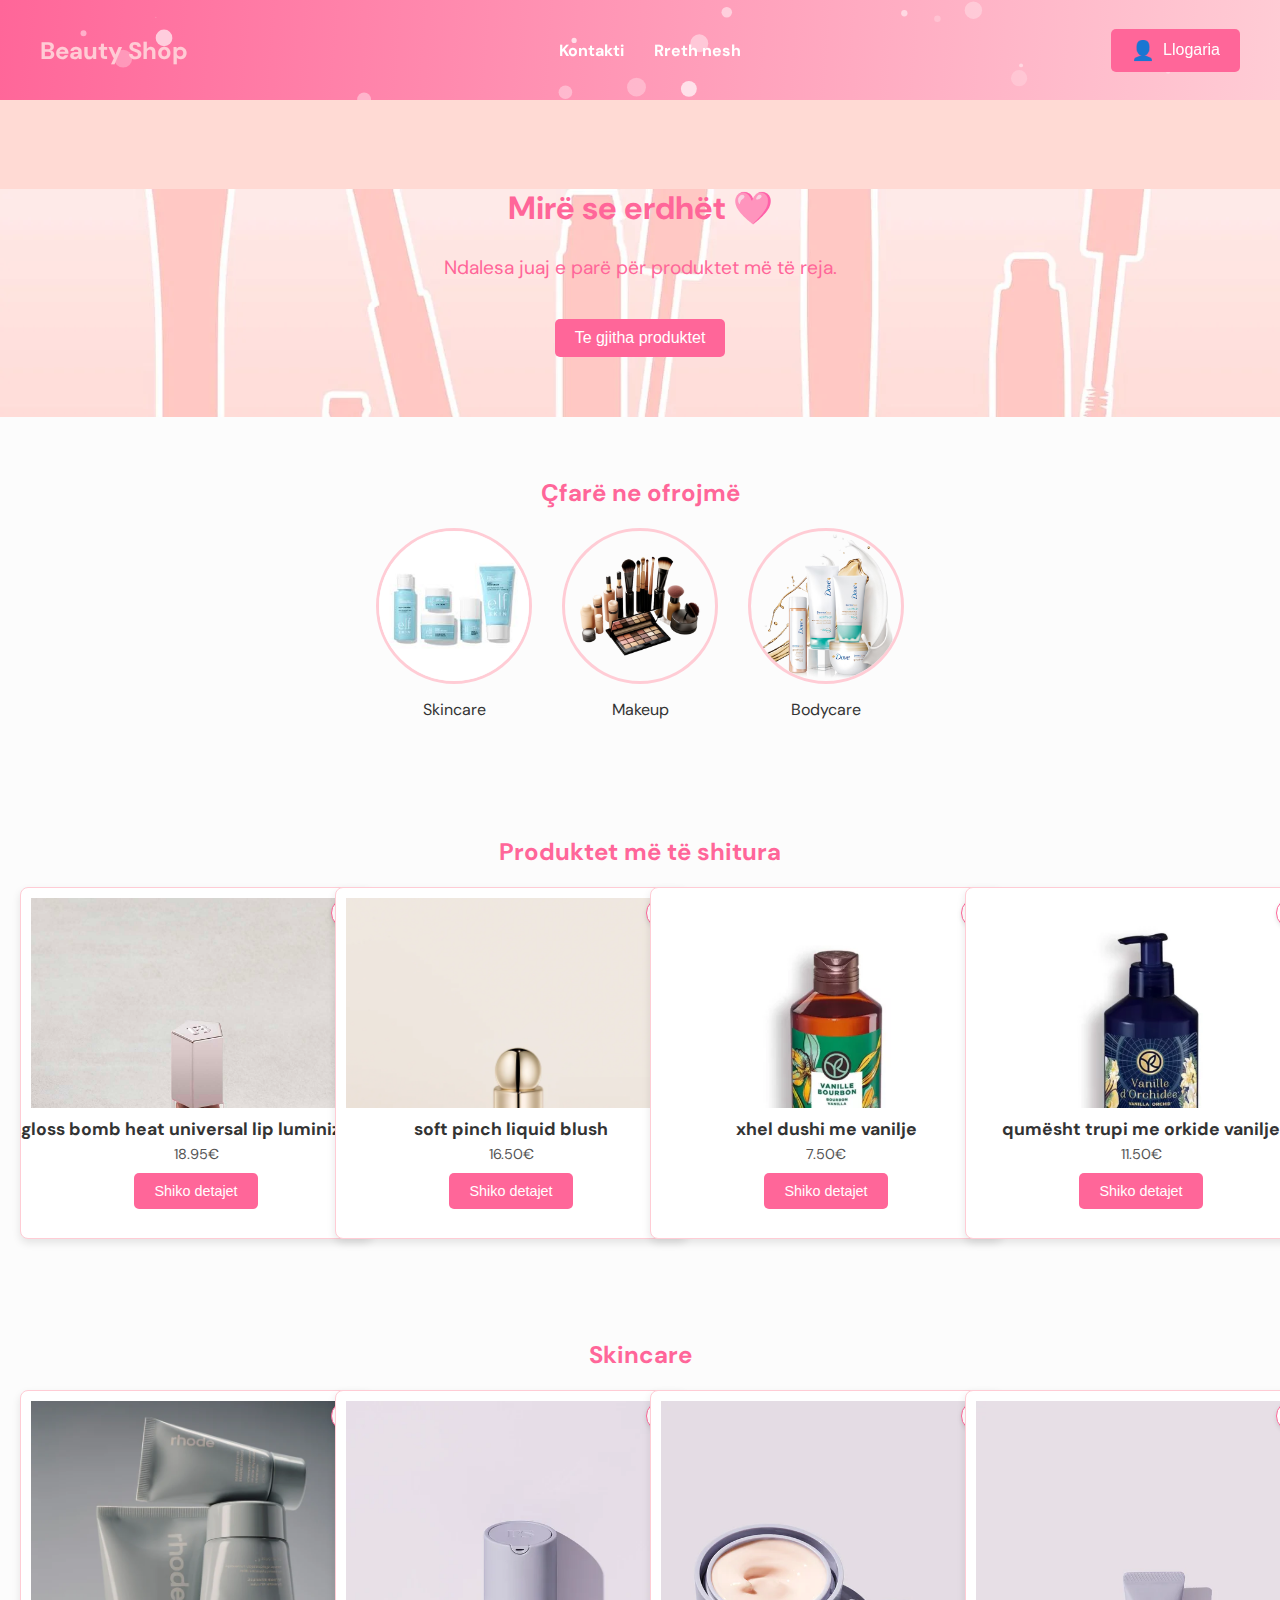
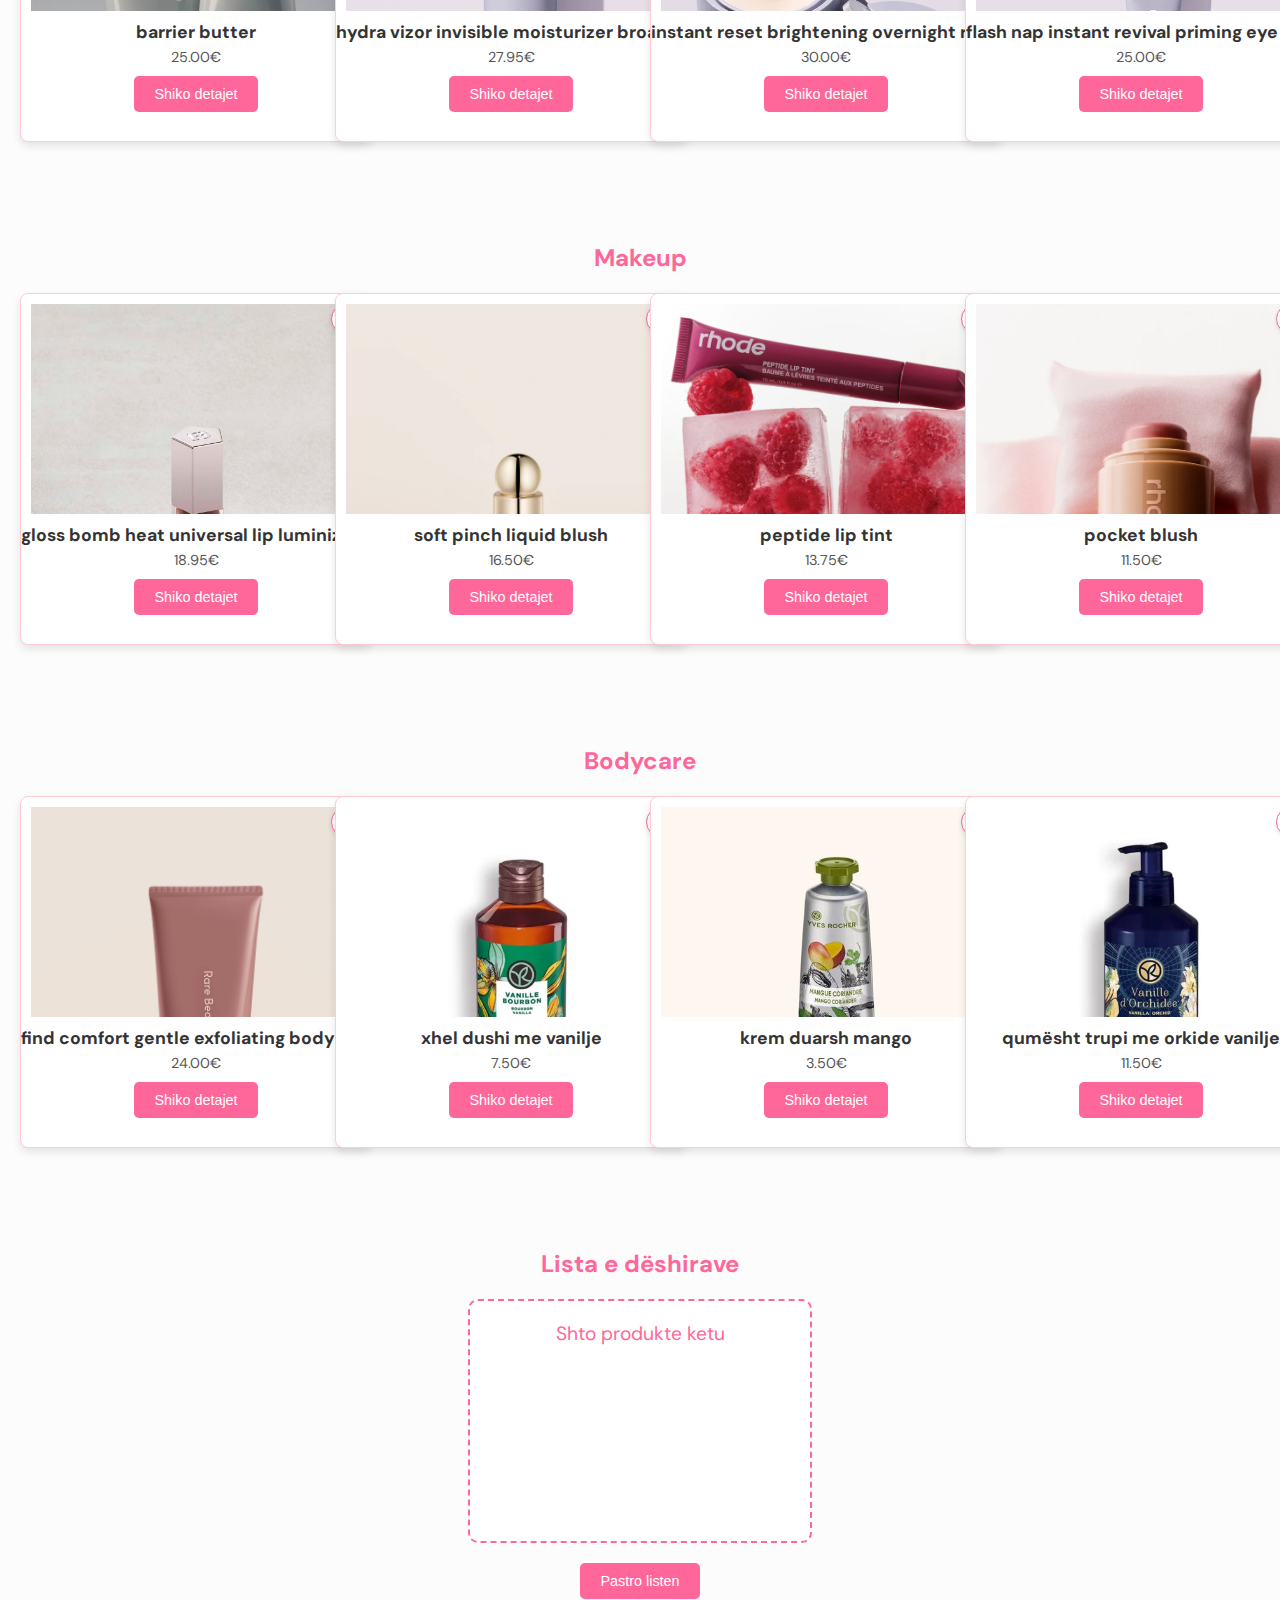
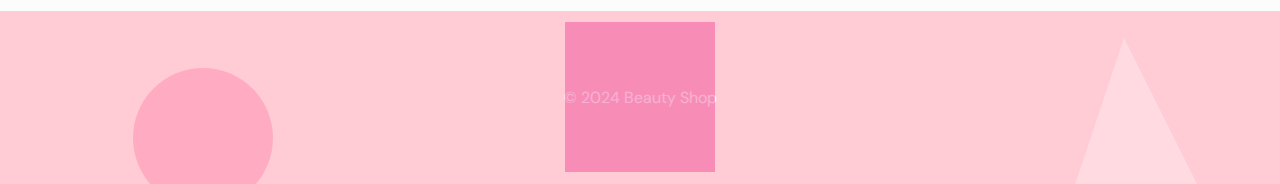
==== commit f4a72a78: "@font-face ne index ne vend te cdn" ====
--- a/index.html
+++ b/index.html
@@ -5,7 +5,13 @@
     <meta name="viewport" content="width=device-width, initial-scale=1.0" />
     <title>Beauty Shop - Home</title>
     <style>
-      @import url("https://fonts.googleapis.com/css2?family=DM+Sans:ital,opsz,wght@0,9..40,100..1000;1,9..40,100..1000&family=Rubik+Broken+Fax&family=Rubik+Lines&display=swap");
+      @font-face {
+        font-family: "DM Sans";
+        src: url("/DM_Sans/DMSans-VariableFont_opsz,wght.ttf")
+          format("truetype");
+        font-weight: 100 1000;
+        font-style: normal;
+      }
     </style>
     <style>
       /* General */
@@ -687,9 +693,7 @@
           <polygon points="100,10 40,190 190,190" fill="#fff" />
         </svg>
       </div>
-      <p>
-        &copy; 2024 Beauty Shop
-      </p>
+      <p>&copy; 2024 Beauty Shop</p>
     </footer>
   </body>
 
